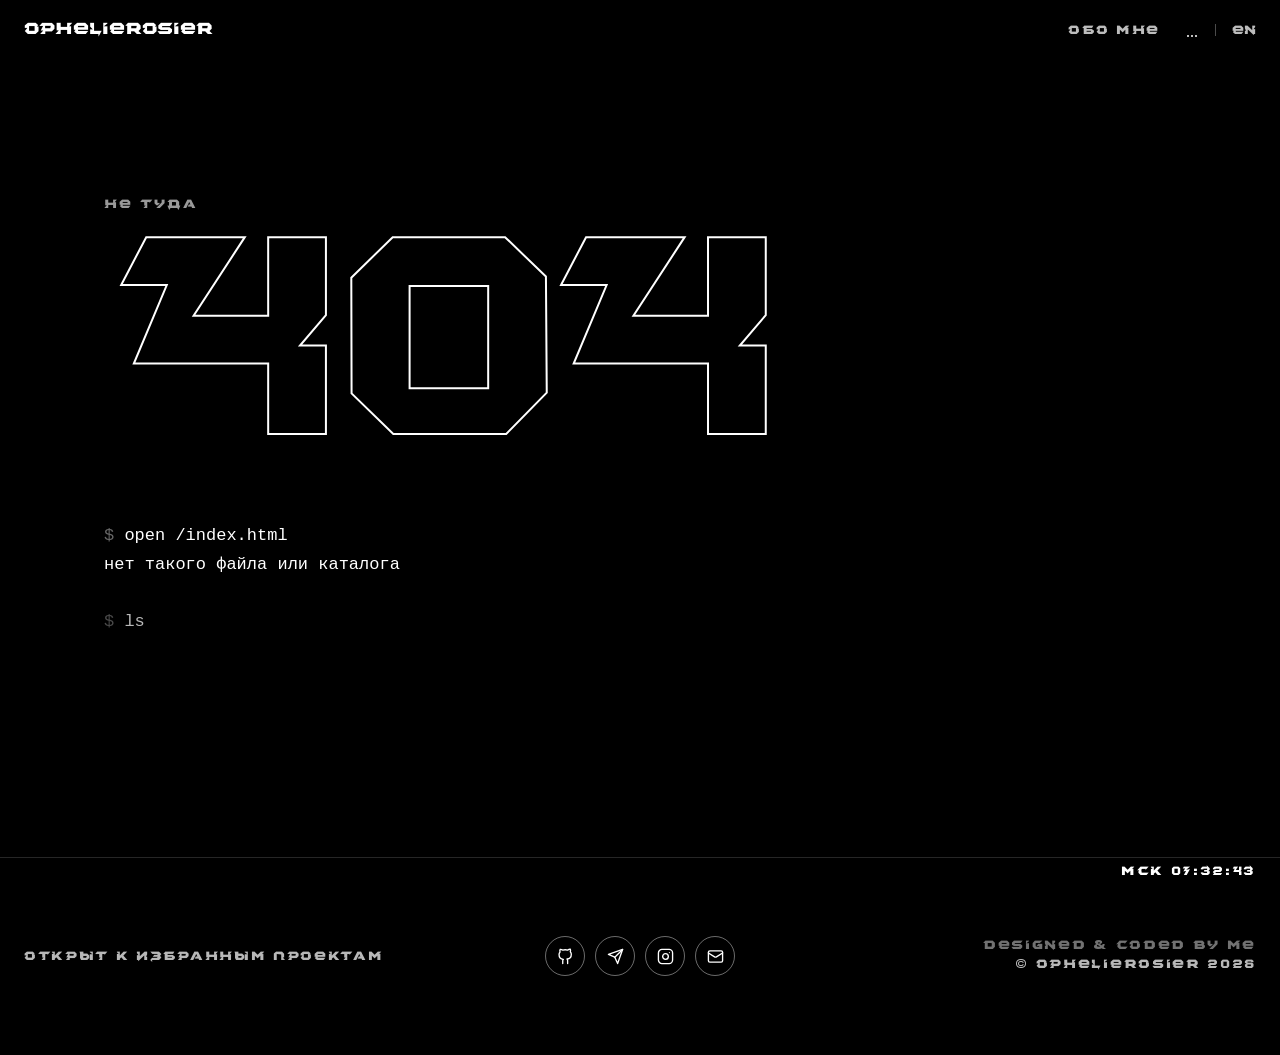
==== index.html @ a1e1508f "Publish ophelierosier static build" ====
<!doctype html>
<html lang="en">
  <head>
    <meta charset="utf-8" />
    <!-- viewport-fit=cover lets the page paint under the notch / dynamic island
         instead of being letterboxed by black bars; safe-area insets in the CSS
         keep the header and clock out of the hardware's way. -->
    <meta name="viewport" content="width=device-width, initial-scale=1, viewport-fit=cover" />
    <meta name="theme-color" content="#000" />
    <title>ophelierosier</title>
    <meta name="description" content="ophelierosier — TouchDesigner, Figma, After Effects and full-stack." />

    <!-- The ?v= is not decoration. A browser holds on to a favicon far longer
         and far more stubbornly than to anything else on the page, so replacing
         the file at the same address leaves the old icon sitting in the tab for
         hours. Changing the address is the only reliable way to say "this is a
         different icon"; bump the number whenever the artwork changes. -->
    <link rel="icon" href="/favicon.ico?v=2" sizes="any" />
    <link rel="icon" href="/icon-32.png?v=2" type="image/png" sizes="32x32" />
    <link rel="apple-touch-icon" href="/icon-180.png?v=2" />

    <!-- Link previews. Absolute URLs on purpose: Telegram and Slack resolve a
         relative og:image against the page, but X/Twitter does not, and the
         crawlers that get it wrong fail silently — the card just shows up bare.
         The domain is live, so there is no reason to leave that to chance. -->
    <meta property="og:type" content="website" />
    <meta property="og:site_name" content="ophelierosier" />
    <meta property="og:url" content="https://ophelierosier.press/" />
    <meta property="og:title" content="ophelierosier" />
    <meta property="og:description" content="TouchDesigner, Figma, After Effects and full-stack." />
    <meta property="og:image" content="https://ophelierosier.press/og.jpg" />
    <meta property="og:image:width" content="1200" />
    <meta property="og:image:height" content="630" />
    <meta name="twitter:card" content="summary_large_image" />
    <meta name="twitter:title" content="ophelierosier" />
    <meta name="twitter:description" content="TouchDesigner, Figma, After Effects and full-stack." />
    <meta name="twitter:image" content="https://ophelierosier.press/og.jpg" />
    <script type="module" crossorigin src="/assets/index-Cf3KPKAH.js"></script>
    <link rel="stylesheet" crossorigin href="/assets/index-Dc1XMVPD.css">
  </head>
  <body>
    <div id="root"></div>
  </body>
</html>
---- assets/index-Dc1XMVPD.css ----
@font-face{font-family:Zenter SP;src:local("Zenter SP Demo Black"),url(/fonts/ZenterSP-Black.woff) format("woff"),url(/fonts/ZenterSP-Black.otf) format("opentype");font-weight:100 900;font-style:normal;font-display:swap}@font-face{font-family:Monument Extended;src:local("PP Monument Extended Black"),local("Monument Extended"),url(/fonts/MonumentExtended-Regular.woff) format("woff"),url(/fonts/MonumentExtended-Regular.ttf) format("truetype");font-weight:100 900;font-style:normal;font-display:swap}:root{color-scheme:dark;--ink: #fff;--paper: #000;--dash: rgba(255, 255, 255, .42);--muted: rgba(255, 255, 255, .68);--ease: cubic-bezier(.16, 1, .3, 1);--gutter: 24px;--font-ui: system-ui, -apple-system, "Segoe UI", Roboto, Arial, sans-serif}body,.footer,.work-after{transition:background-color .45s var(--ease),color .45s var(--ease)}*{box-sizing:border-box}html{background:var(--paper);color:var(--ink);overflow-x:clip}body{margin:0;min-height:100vh;min-width:320px;font-family:Zenter SP,Monument Extended,Arial Black,Arial,sans-serif;background:var(--paper);color:var(--ink);letter-spacing:0;overflow-x:clip}a,button{color:inherit;font:inherit}a{text-decoration:none}button{border:0;background:transparent;cursor:pointer}.has-ink-cursor,.has-ink-cursor *{cursor:none!important}.has-ink-cursor input,.has-ink-cursor textarea{cursor:text!important}::selection{background:#1f4fff;color:#fff;text-shadow:none}.ink-cursor{position:fixed;top:0;right:0;bottom:0;left:0;z-index:9999;pointer-events:none;transform:translateZ(0);will-change:transform}.ink-cursor__trail{position:absolute;top:0;right:0;bottom:0;left:0;width:100%;height:100%}.ink-cursor-mark{position:fixed;top:0;right:0;bottom:0;left:0;z-index:10000;pointer-events:none}.ink-cursor__dot{position:absolute;top:0;left:0;opacity:0;will-change:transform;--s: 1}.ink-cursor__mark{display:block;font-family:ui-monospace,SF Mono,Menlo,monospace;font-size:19px;line-height:1;color:#fff;text-shadow:0 0 2px rgba(0,0,0,.9),0 1px 4px rgba(0,0,0,.55);transform:scale(var(--s));transition:transform .14s ease-out}.loader{position:fixed;top:0;right:0;bottom:0;left:0;z-index:100;display:grid;place-items:center;overflow:clip;background:var(--paper);color:var(--ink)}.loader.is-leaving{animation:loaderOut .5s var(--ease) forwards}.loader__lines{position:absolute;top:0;right:0;bottom:0;left:0;pointer-events:none}.loader__lines span{position:absolute;display:block;background:var(--ink);transform-origin:left;animation:loadLine .68s var(--ease) both}.loader__lines span:nth-child(1){left:8vw;right:8vw;top:18vh;height:2px}.loader__lines span:nth-child(2){left:14vw;right:20vw;bottom:18vh;height:2px;animation-delay:.09s}.loader__lines span:nth-child(3){left:18vw;top:11vh;width:2px;height:78vh;transform-origin:top;animation-name:loadLineY;animation-delay:.05s}.loader__lines span:nth-child(4){right:14vw;top:22vh;width:2px;height:58vh;transform-origin:top;animation-name:loadLineY;animation-delay:.14s}.loader__lines span:nth-child(5){left:8vw;right:8vw;top:50%;height:2px;animation-delay:.2s}.loader:before{content:"";position:absolute;top:12vh;right:10vw;bottom:12vh;left:10vw;border-top:2px dashed var(--dash);border-left:2px dashed var(--dash);transform-origin:left top;animation:frameDraw .62s var(--ease) both}.loader:after{content:"";position:absolute;left:0;bottom:0;width:100%;height:3px;background:var(--ink);transform-origin:left;animation:loadLine .82s var(--ease) both}.loader__nick{position:relative;z-index:1;padding:14px 20px 10px;background:var(--paper);font-size:clamp(32px,6vw,88px);font-weight:800;line-height:.82;letter-spacing:-.018em;white-space:nowrap;animation:nickIn .68s var(--ease) both}.loader__status{position:absolute;left:24px;right:24px;bottom:22px;z-index:1;display:flex;align-items:center;justify-content:space-between;gap:20px;font-size:12px;font-weight:800;letter-spacing:.16em;text-transform:uppercase}.loader__status:before{content:"";position:absolute;left:0;right:0;top:-12px;height:2px;background:var(--ink);transform-origin:left;animation:loadLine .82s var(--ease) both}.header,.page-header{position:fixed;inset:0 0 auto 0;z-index:80;display:flex;align-items:baseline;justify-content:space-between;padding:20px 24px;padding-top:calc(20px + env(safe-area-inset-top,0px));color:#fff;mix-blend-mode:difference}.header{pointer-events:none}.header a,.header button{pointer-events:auto}.logo{font-size:clamp(18px,2vw,24px);font-weight:800;line-height:1;letter-spacing:-.01em;white-space:nowrap}.nav,.page-nav{display:flex;align-items:center;gap:clamp(14px,2vw,24px);font-size:12px;font-weight:800;letter-spacing:.14em;text-transform:uppercase}.nav a,.page-nav a,.lang{opacity:.74;transition:none;transform:none}.lang span{transition:none;transform:none}.page-nav a[aria-current=page]{opacity:1}.nav a:hover,.page-nav a:hover,.lang:hover{opacity:1;transform:none}.lang{display:inline-flex;gap:8px;padding:0;position:relative}.lang:before{content:"";position:absolute;top:50%;left:0;right:0;height:44px;transform:translateY(-50%)}.lang span{opacity:.4}.lang span[data-active=true]{opacity:1}.page-nav__link{min-width:7.8em;text-align:center}.utils{display:inline-flex;align-items:center;gap:16px}.utils__sep{width:1px;height:12px;background:var(--dash);opacity:.7}.logo-btn{-moz-appearance:none;appearance:none;-webkit-appearance:none;padding:0;border:0;background:none;color:inherit;font:inherit;letter-spacing:inherit;text-transform:inherit;cursor:pointer}.sound{position:relative;display:inline-flex;align-items:center;gap:0}.sound__btn{display:inline-grid;place-items:center;padding:0 2px;opacity:.74;position:relative}.sound__btn:hover{opacity:1}.sound__btn:before{content:"";position:absolute;top:50%;left:50%;width:40px;height:44px;transform:translate(-50%,-50%)}.sound__bars{display:flex;align-items:flex-end;gap:2px;height:13px}.sound__bars i{width:2px;background:currentColor;height:calc(2px + (var(--peak) - 2px) * var(--gain, 0));transition:height .28s var(--ease)}.sound__bars i:nth-child(1){--peak: 7px}.sound__bars i:nth-child(2){--peak: 13px}.sound__bars i:nth-child(3){--peak: 9px}.sound__level{position:absolute;top:calc(100% + 9px);left:50%;margin-left:-7px;width:14px;height:52px;writing-mode:vertical-lr;direction:rtl;-webkit-appearance:slider-vertical;-moz-appearance:slider-vertical;appearance:slider-vertical;background:transparent;cursor:pointer;accent-color:var(--ink);color:var(--ink);height:0;opacity:0;pointer-events:none;transition:height .2s var(--ease),opacity .16s var(--ease)}.sound[data-open=true] .sound__level,.sound:focus-within .sound__level{height:52px;opacity:1;pointer-events:auto}.hero{position:relative;z-index:0;min-height:260vh}.sticky{position:sticky;top:0;height:100svh;overflow:clip;background:var(--paper)}.visual{position:absolute;left:0;top:0;z-index:5;width:100vw;height:100svh;overflow:hidden;background:var(--paper);will-change:clip-path;transition:opacity .5s var(--ease);backface-visibility:hidden;contain:layout paint;pointer-events:none}.visual video{position:absolute;top:0;right:0;bottom:0;left:0;width:100%;height:100%;object-fit:cover;display:block;background:var(--paper);transform:translateZ(0);will-change:transform}.overlay{position:absolute;top:0;right:0;bottom:0;left:0;display:flex;flex-direction:column;justify-content:flex-end;padding:24px;color:#fff;pointer-events:none;will-change:opacity,transform}.overlay__row{display:flex;justify-content:flex-end;align-items:flex-end;gap:24px;font-size:12px;font-weight:700;letter-spacing:.12em;text-transform:uppercase}.scroll-hint{animation:hintPulse 2.2s ease-in-out infinite}.global-clock{position:fixed;right:24px;bottom:calc(20px + env(safe-area-inset-bottom,0px));z-index:90;font-size:12px;font-weight:800;letter-spacing:.14em;text-transform:uppercase;color:#fff;mix-blend-mode:difference;pointer-events:none}.scroll-cue{position:absolute;left:50%;bottom:22px;transform:translate(-50%);display:flex;flex-direction:column;align-items:center;gap:6px;color:#fff;mix-blend-mode:difference;font-size:13px;font-weight:800;letter-spacing:.26em;text-transform:uppercase;white-space:nowrap}.scroll-arrow{display:inline-block;font-size:18px;animation:scrollBounce 1.4s ease-in-out infinite}@keyframes scrollBounce{0%,to{transform:translateY(0)}50%{transform:translateY(6px)}}.morph-filter{position:absolute;width:0;height:0}.hero-morph{position:absolute;top:0;right:0;bottom:0;left:0;z-index:6;pointer-events:none}.morph-dock{position:absolute;left:50%;top:50%;transform:translate(-50%,-50%);transform-origin:center center;pointer-events:auto;will-change:transform,opacity}.morph-btn{display:flex;flex-direction:column;align-items:center;gap:.55em;padding:0;border:0;background:none;color:var(--ink);cursor:pointer}.morph-btn .morph{cursor:pointer}.morph{position:relative;display:grid;place-items:center;filter:none;color:var(--ink);contain:layout paint;transition:opacity .3s var(--ease)}.morph__text{grid-area:1 / 1;text-align:center;font-weight:800;font-size:clamp(40px,6vw,96px);line-height:1;letter-spacing:-.04em;white-space:nowrap;-webkit-user-select:none;user-select:none}.morph-hint{font-size:12px;font-weight:800;letter-spacing:.26em;text-transform:uppercase;opacity:0;transition:opacity .3s var(--ease)}.morph-dock.is-active .morph-hint{opacity:.5}.morph-dock.is-active .morph-btn:hover .morph-hint{opacity:.95}.morph,.morph__text,.morph-hint{pointer-events:none}.stage{position:absolute;top:0;right:0;bottom:0;left:0;color:var(--ink);pointer-events:none;transition:transform .9s var(--ease),opacity .5s var(--ease)}.word-grid{position:absolute;top:0;right:0;bottom:0;left:0}.word-cell{position:absolute;display:flex;overflow:hidden;padding:.22em .05em .14em;pointer-events:auto}.word-cell--work{top:14vh;left:6vw;transform:rotate(-5deg);transform-origin:left center}.word-cell--about{top:58vh;right:10vw;justify-content:flex-end;text-align:right;transform:rotate(6deg);transform-origin:right center}.word{position:relative;display:inline-block;padding:0 .12em;font-size:clamp(30px,5.2vw,84px);font-weight:800;line-height:.86;letter-spacing:-.12em;transform:translateY(110%);will-change:transform,opacity;transition:color .3s var(--ease),transform .9s var(--ease),opacity .5s var(--ease),-webkit-text-stroke .3s var(--ease)}.word:hover{color:transparent;-webkit-text-stroke:2px var(--ink);transform:translateY(-6px)}.word:after{content:"";position:absolute;left:.12em;right:.12em;bottom:.04em;height:3px;background:var(--ink);transform:scaleX(0);transform-origin:left;transition:transform 1.2s var(--ease)}.word:hover:after{transform:scaleX(1)}.title{position:absolute;left:3vw;bottom:5vh;width:auto;max-width:88vw;display:flex;overflow:hidden;padding:.22em 0 .2em;pointer-events:auto;mix-blend-mode:difference;transform:rotate(-2deg);transform-origin:left bottom}.title a{display:inline-block;color:#fff;font-size:clamp(42px,8.4vw,156px);font-weight:800;line-height:.9;letter-spacing:-.018em;transform:translateY(115%);will-change:transform,opacity;transition:color .3s var(--ease),transform .9s var(--ease),opacity .5s var(--ease),-webkit-text-stroke .3s var(--ease)}.title a:hover{color:transparent;-webkit-text-stroke:2px var(--ink);transform:translateY(-6px)}.watch{position:absolute;top:0;right:0;bottom:0;left:0;display:flex;align-items:center;justify-content:center;color:#fff;pointer-events:none}.watch__label{font-size:32px;font-weight:800;letter-spacing:.18em;text-transform:uppercase;opacity:0;transform:translateY(10px);text-shadow:0 1px 24px rgba(0,0,0,.55);transition:opacity .5s var(--ease),transform .5s var(--ease),letter-spacing .7s var(--ease)}.sticky:hover .watch__label{opacity:1;transform:translateY(0);letter-spacing:.26em}.section{position:relative;z-index:2;padding:clamp(80px,12vw,150px) 24px;background:var(--paper);color:var(--ink)}.section.dark{background:var(--paper);color:var(--ink)}.ascii-lab{position:relative;z-index:2;padding:12vh var(--gutter) 10vh;background:var(--paper);color:var(--ink);border-top:2px dashed var(--dash)}.ascii-lab__head{display:flex;flex-direction:column;gap:10px;margin-bottom:24px}.ascii-lab__title{margin:0;font-size:clamp(34px,6vw,88px);font-weight:800;letter-spacing:-.03em;text-transform:uppercase;line-height:.9}.ascii-lab__hint{margin:0;font-family:var(--font-ui);font-size:12px;font-weight:600;letter-spacing:.12em;text-transform:uppercase;opacity:.55;max-width:60ch}.ascii-lab__canvas{display:block;width:100%;height:min(72vh,640px);border:2px dashed var(--dash);color:var(--ink);font-family:ui-monospace,SF Mono,Menlo,monospace;cursor:crosshair;touch-action:pan-y}.ascii-lab__panel{display:flex;flex-wrap:wrap;gap:12px 36px;margin-top:16px}.ascii-lab__group{display:flex;align-items:baseline;gap:14px}.ascii-lab__key{font-family:var(--font-ui);font-size:11px;font-weight:700;letter-spacing:.14em;text-transform:uppercase;opacity:.5}.ascii-lab__btn{font-size:12px;font-weight:800;letter-spacing:.12em;text-transform:uppercase;opacity:.5;border-bottom:2px solid transparent;-webkit-tap-highlight-color:transparent;transition:opacity .25s var(--ease),border-color .25s var(--ease)}.ascii-lab__btn:hover:not(:disabled){opacity:.85}.ascii-lab__btn[aria-pressed=true]{opacity:1;border-bottom-color:currentColor}.ascii-lab__btn:disabled{opacity:.3;cursor:default}.sign-wall{position:relative;z-index:2;padding:12vh var(--gutter) 8vh;background:var(--paper);color:var(--ink);border-top:2px dashed var(--dash)}.sign-wall__head{display:flex;flex-direction:column;gap:10px;margin-bottom:26px}.sign-wall__title{margin:0;font-size:clamp(34px,6vw,88px);font-weight:800;letter-spacing:-.03em;text-transform:uppercase;line-height:.9}.sign-wall__meta{margin:0;font-family:var(--font-ui);font-size:12px;font-weight:600;letter-spacing:.14em;text-transform:uppercase;opacity:.6}.sign-wall__cta{align-self:flex-start;font-size:13px;font-weight:800;letter-spacing:.14em;text-transform:uppercase;padding:8px 0;border-bottom:2px solid currentColor;transition:opacity .3s var(--ease)}.sign-wall__cta:hover:not(:disabled){opacity:.55}.sign-wall__cta:disabled{opacity:.4;border-bottom-color:transparent;cursor:default}.sign-wall__own{display:flex;align-items:baseline;gap:22px;flex-wrap:wrap}.sign-wall__done{font-size:13px;font-weight:800;letter-spacing:.14em;text-transform:uppercase;opacity:.45}.sign-wall__canvas{display:block;width:100%;margin-top:30px;color:var(--ink)}.sign-pad{max-width:560px}.sign-pad__canvas{display:block;width:100%;aspect-ratio:8 / 5;border:2px dashed var(--dash);color:var(--ink);touch-action:none;cursor:crosshair}.sign-pad__bar{display:flex;gap:20px;margin-top:12px}.sign-pad__btn{font-size:12px;font-weight:800;letter-spacing:.14em;text-transform:uppercase;opacity:.72;transition:opacity .25s var(--ease)}.sign-pad__btn:hover:not(:disabled){opacity:1}.sign-pad__btn:disabled{opacity:.3;cursor:default}.sign-pad__btn--send{border-bottom:2px solid currentColor}.sign-pad__error{margin:10px 0 0;font-family:var(--font-ui);font-size:12px;font-weight:600;letter-spacing:.1em;text-transform:uppercase;opacity:.7}.footer{position:relative;z-index:2;display:grid;grid-template-columns:1fr auto 1fr;gap:24px;align-items:center;min-height:22vh;padding:clamp(36px,5vh,64px) var(--gutter);background:var(--paper);color:var(--ink);border-top:1px solid color-mix(in srgb,var(--ink) 15%,transparent)}.socials{display:flex;gap:10px;justify-content:center}.socials .soc{display:block;width:40px;height:40px;border:1.5px solid color-mix(in srgb,var(--ink) 42%,transparent);border-radius:50%;overflow:clip;transition:background .35s var(--ease),color .35s var(--ease),border-color .35s var(--ease)}.socials .soc__drum{display:grid;width:100%;height:100%;transition:transform .4s var(--ease)}.socials .soc__face{grid-area:1 / 1;display:grid;place-items:center;width:100%;height:100%}.socials .soc__face--mark{transform:translateY(100%);font-size:13px;font-weight:800;letter-spacing:.04em}.socials svg{width:17px;height:17px;stroke-width:1.9}.socials .soc:hover,.socials .soc:focus-visible{background:var(--ink);color:var(--paper);border-color:var(--ink)}.socials .soc:hover .soc__drum,.socials .soc:focus-visible .soc__drum{transform:translateY(-100%)}.socials .soc__face{transition:transform 0s}@media (prefers-reduced-motion: reduce){.socials .soc__drum{transition:none}}.footer small{font-size:12px;font-weight:700;letter-spacing:.14em;text-transform:uppercase;opacity:.72}.footer small:last-child{text-align:right}.footer__right{display:flex;flex-direction:column;gap:4px;align-items:flex-end}.footer__credit{opacity:.62}.page-main{min-height:100svh;padding:100px 24px 24px}.page-label{margin:0 0 24px;font-size:12px;font-weight:800;letter-spacing:.14em;text-transform:uppercase}.page-title{margin:0;font-size:clamp(52px,10vw,170px);font-weight:800;line-height:.73;letter-spacing:-.075em}.about-layout{display:grid;grid-template-columns:1fr 1fr;margin-top:clamp(64px,11vh,140px);border-top:2px dashed var(--dash)}.about-copy{min-height:58vh;padding:28px 12% 28px 0;border-right:2px dashed var(--dash)}.about-copy p{margin:0;font-size:clamp(22px,3vw,46px);line-height:.9;font-weight:800;letter-spacing:-.055em}.about-video{min-height:58vh;overflow:hidden}.about-video video{width:100%;height:100%;object-fit:cover;display:block;filter:grayscale(1)}.skills{grid-column:1 / -1;display:grid;grid-template-columns:repeat(3,1fr);border-top:2px dashed var(--dash)}.skill{min-height:180px;padding:24px;border-right:2px dashed var(--dash)}.skill:last-child{border-right:0}.skill b{display:block;margin-bottom:36px;font-size:12px;letter-spacing:.14em;text-transform:uppercase}.skill p{margin:0;font-size:clamp(18px,2vw,32px);font-weight:800;line-height:.92;letter-spacing:-.045em}.work-page{background:var(--paper)}.works-scroll{height:300svh}.works-sticky{position:sticky;top:0;height:100svh;overflow:hidden;background:var(--paper)}.works-intro{position:absolute;top:0;right:0;bottom:0;left:0;padding:50vh var(--gutter) 28px;color:var(--ink);will-change:transform,opacity}.works-file,.works-scroll-label,.works-video-meta,.work-after__kicker,.work-after__grid div,.work-back{margin:0;font-size:12px;font-weight:800;letter-spacing:.14em;text-transform:uppercase}.works-file{margin-bottom:18px;opacity:.42}.works-intro h1{margin:0;font-size:clamp(64px,10vw,180px);font-weight:800;line-height:.68;letter-spacing:-.085em}.works-number{margin-top:6vh;font-size:clamp(70px,9.5vw,170px);font-weight:800;line-height:.65;letter-spacing:.015em;color:transparent;-webkit-text-stroke:2px var(--ink)}.spike-host{position:absolute;right:17%;bottom:34%;width:clamp(140px,15vw,260px);aspect-ratio:1;display:grid;place-items:center;perspective:600px;pointer-events:none;opacity:1}.spike-scene,.spike-scene *,.spike-scene *:before,.spike-scene *:after{box-sizing:border-box;transform-style:preserve-3d}.spike-scene{position:relative;width:0;height:0;font-size:16px;animation:spike-scene-turn 24s infinite linear}.spike-scene .spike{position:absolute;top:-3em;right:-3em;bottom:-3em;left:-3em;--color1: #000;--color2: #000;--border: #fff;transform:var(--transform, );animation:spike-breathe calc((sin(var(--s) * 137.5deg)/2 + 2)*1s) calc((sin(var(--s) * 222.5deg)*6 - 6)*1s) infinite ease-in-out alternate}.spike-scene .spike:has(i:nth-child(6)){--side-angle-z: 60deg;--side-angle-x: -49deg;--bottom-size: 2.6em}.spike-scene .spike i{position:absolute;left:50%;bottom:50%;width:3em;height:4em;transform-origin:bottom;transform:translate(-50%) rotate(calc(var(--i) * var(--side-angle-z, 72deg))) translateY(var(--bottom-size, 2.1em)) rotateX(var(--side-angle-x, -58deg));opacity:.9;background-image:linear-gradient(0deg,var(--border) 1px,transparent 0),conic-gradient(from 159deg at 50% 3px,var(--color1),var(--color2) 42deg,transparent 0),conic-gradient(from 159deg at top,var(--border) 42deg,transparent 0)}.spike-scene .spike.a{--transform: translateZ(7.5em) rotateZ(37.5deg)}.spike-scene .spike.b{--transform: rotate(calc(var(--s) * 72deg)) rotateX(37.5deg) translateZ(7.3em)}.spike-scene .spike.c{--transform: rotate(calc(var(--s) * 72deg + 36deg)) rotateX(64deg) translateZ(7.5em) rotateZ(180deg)}.spike-scene .spike.d{--transform: rotate(calc(var(--s) * 72deg)) rotateX(79deg) translateZ(7.3em)}.spike-scene .spike.e{--transform: rotate(calc(var(--s) * 72deg + 36deg)) rotateX(101deg) translateZ(7.3em)}.spike-scene .spike.f{--transform: rotate(calc(var(--s) * 72deg)) rotateX(116deg) translateZ(7.5em)}.spike-scene .spike.g{--transform: rotate(calc(var(--s) * 72deg + 36deg)) rotateX(142.5deg) translateZ(7.3em)}.spike-scene .spike.h{--transform: rotateX(180deg) translateZ(7.5em) rotateZ(37.5deg)}@keyframes spike-scene-turn{0%{transform:rotateX(0) rotate(0)}to{transform:rotateX(360deg) rotate(360deg)}}@keyframes spike-breathe{0%{transform:var(--transform) scaleZ(.25)}to{transform:var(--transform) scaleZ(2.5)}}.works-scroll-label{position:absolute;right:28px;bottom:8%}.works-video-stage{position:absolute;top:0;right:0;bottom:0;left:0;z-index:2;overflow:hidden;transform:translate3d(0,100%,0);will-change:transform;background:var(--paper)}.works-video-stage:after{content:"";position:absolute;top:0;right:0;bottom:0;left:0;background:#07090b2e;pointer-events:none}.works-video-stage video{width:100%;height:100%;display:block;object-fit:cover;transform:translateZ(0)}.works-video-copy{position:absolute;z-index:2;top:0;right:0;bottom:0;left:0;display:flex;flex-direction:column;align-items:center;justify-content:center;gap:14px;color:#e3c9aa;text-align:center;opacity:0;transform:translateY(20px);will-change:opacity,transform}.works-video-copy span{font-size:clamp(24px,3.4vw,60px);font-weight:800;line-height:.85;letter-spacing:-.06em}.works-video-copy strong{font-size:clamp(32px,4.6vw,82px);font-weight:800;line-height:.8;letter-spacing:-.075em}.works-video-copy button{margin-top:28px;color:inherit;font-size:12px;font-weight:800;letter-spacing:.18em;text-transform:uppercase}.works-video-meta{position:absolute;z-index:2;display:flex;justify-content:space-between;left:28px;right:28px;bottom:26px;color:#e3c9aa}.work-after{position:relative;height:100svh;padding:clamp(80px,11vh,160px) var(--gutter) 28px;background:var(--paper);color:var(--ink)}.work-after__kicker{margin-bottom:6vh;opacity:.6}.works-board{position:relative;padding:clamp(80px,12vh,170px) var(--gutter) clamp(80px,12vh,160px);background:var(--paper);color:var(--ink)}.works-board__head{margin:0 0 clamp(36px,5vh,64px);border-bottom:2px dashed rgba(255,255,255,.18);padding-bottom:24px}.works-board__title{margin:0;font-size:clamp(38px,6vw,104px);font-weight:800;line-height:.84;letter-spacing:-.06em;text-transform:lowercase;text-wrap:balance}.works-board__meta{margin:16px 0 0;font-size:12px;font-weight:800;letter-spacing:.14em;text-transform:uppercase;opacity:.55}.works-board__hint{margin:10px 0 0;font-family:var(--font-ui);font-size:11px;font-weight:700;letter-spacing:.12em;text-transform:uppercase;opacity:.4}.works-board__grid{column-count:4;column-gap:clamp(10px,1vw,14px);margin:0;padding:0;list-style:none}.works-board__cell{position:relative;break-inside:avoid;margin:0 0 clamp(10px,1vw,14px);opacity:0;transform:translate3d(0,22px,0);transition:opacity .6s var(--ease),transform .6s var(--ease)}.works-board__cell.is-in{opacity:1;transform:none}.works-board__open{display:block;width:100%;padding:0;border:0;background:none;color:inherit;font:inherit;cursor:pointer;-webkit-tap-highlight-color:transparent}.works-board__open:focus-visible{outline:2px solid var(--paper);outline-offset:3px}.works-board__media{position:relative;display:block;overflow:hidden;background:#ffffff0f;filter:grayscale(1) brightness(.72) contrast(1.04);transition:filter .45s var(--ease),transform .5s var(--ease)}.works-board__cell:hover .works-board__media,.works-board__open:focus-visible .works-board__media,.works-board__cell.is-live .works-board__media{filter:none;transform:scale(1.025)}.works-board__cell.is-tall .works-board__media{aspect-ratio:9 / 16}.works-board__cell.is-square .works-board__media{aspect-ratio:1}.works-board__cell.is-wide .works-board__media{aspect-ratio:16 / 9}.works-board__cell .works-board__media video,.works-board__cell .works-board__media img{width:100%;height:100%;display:block;object-fit:cover;transition:transform .7s var(--ease)}.works-board__clip{position:absolute;top:0;right:0;bottom:0;left:0;z-index:1;opacity:0;transition:opacity .28s var(--ease)}.works-board__clip.is-live{opacity:1}.works-board__warm{position:absolute;width:1px;height:1px;overflow:hidden;opacity:0;pointer-events:none}.works-board__cue{position:absolute;bottom:8px;left:10px;z-index:2;font-family:var(--font-ui);font-size:10px;font-weight:700;letter-spacing:.16em;text-transform:uppercase;color:#fff;text-shadow:0 1px 6px rgba(0,0,0,.9);opacity:0;transform:translate3d(0,4px,0);transition:opacity .3s var(--ease),transform .3s var(--ease);pointer-events:none}.works-board__cell:hover .works-board__cue,.works-board__open:focus-visible .works-board__cue,.works-board__cell.is-live .works-board__cue{opacity:.85;transform:none}@media (max-width: 900px){.works-board__grid{column-count:2}}@media (max-width: 520px){.works-board__grid{column-count:1}.works-board__cell.is-tall .works-board__media{aspect-ratio:4 / 5}.works-board__cell.is-wide .works-board__media{aspect-ratio:3 / 2}}@media (prefers-reduced-motion: reduce){.works-board__cell{opacity:1;transform:none;transition:none}}.works-viewer{position:fixed;top:0;right:0;bottom:0;left:0;z-index:90;display:flex;align-items:center;justify-content:center;padding:clamp(16px,4vw,56px);background:#000000e6;animation:viewer-in .25s var(--ease) both}.works-viewer__frame{position:relative;width:min(1100px,100%);aspect-ratio:var(--viewer-ar, 16 / 9);max-height:calc(100svh - clamp(32px,8vw,112px));background:var(--paper);box-shadow:0 30px 90px #0000008c}.works-viewer__media{position:absolute;top:0;right:0;bottom:0;left:0}.works-viewer__media video,.works-viewer__media img{display:block;width:100%;height:100%;object-fit:contain}.works-viewer__media .works-board__clip{position:absolute;top:0;right:0;bottom:0;left:0;width:100%;height:100%;object-fit:contain;opacity:1;transform:none}.works-viewer__year{position:absolute;z-index:3;bottom:12px;left:14px;font-family:var(--font-ui);font-size:clamp(11px,1.1vw,14px);font-weight:700;letter-spacing:.18em;color:#fff;text-shadow:0 1px 8px rgba(0,0,0,.95);pointer-events:none}.works-viewer{cursor:pointer}.works-viewer:focus-visible{outline:none}@keyframes viewer-in{0%{opacity:0}to{opacity:1}}@media (prefers-reduced-motion: reduce){.works-viewer{animation:none}}.works-slides{position:relative;height:400svh;background:var(--paper)}.works-slides__sticky{position:sticky;top:0;height:100svh;overflow:hidden;background:var(--paper);color:var(--ink)}.works-slides__label{position:absolute;z-index:20;top:clamp(80px,11vh,130px);left:28px;margin:0;font-size:12px;font-weight:800;letter-spacing:.14em;text-transform:uppercase;opacity:.85;text-shadow:0 1px 12px rgba(7,9,11,.75)}.works-slides__deck{position:absolute;top:0;right:0;bottom:0;left:0}.works-slide{position:absolute;top:0;right:0;bottom:0;left:0;display:flex;align-items:flex-end;background:none;contain:paint}.works-slide__media{position:absolute;top:0;right:0;bottom:0;left:0;clip-path:inset(50%)}.works-slide__media video,.works-slide__media img{width:100%;height:100%;display:block;object-fit:cover}.works-slide__media:after{content:"";position:absolute;top:0;right:0;bottom:0;left:0;background:linear-gradient(to top,#07090bcc,#07090b1a 45%)}.works-slide__meta{position:relative;display:flex;flex-direction:column;gap:10px;opacity:var(--label, 0);transition:opacity .18s linear;padding:28px var(--gutter) clamp(76px,10vh,104px);color:var(--ink)}.works-slide__index,.works-slide__role,.works-slide__year{font-size:12px;font-weight:800;letter-spacing:.14em;text-transform:uppercase}.works-slide__index{opacity:.6}.works-slide__title{margin:0;font-size:clamp(32px,4.6vw,76px);font-weight:800;line-height:.82;letter-spacing:-.06em;text-transform:lowercase}.works-slide__role,.works-slide__year{margin:0;opacity:.62}.works-gallery-section{position:relative;height:100svh;display:flex;flex-direction:column;justify-content:center;gap:clamp(24px,4vh,48px);padding:clamp(56px,9vh,120px) var(--gutter) clamp(48px,7vh,90px);background:var(--paper);color:var(--ink)}.works-gallery-bg{position:absolute;top:0;right:0;bottom:0;left:0;z-index:0;overflow:hidden;background:var(--paper)}.works-gallery-bg__layer{position:absolute;top:0;left:0;width:25%;height:25%;display:block;object-fit:cover;opacity:0;transition:opacity .6s ease;transform:translate(-24%,-24%) scale(4.48);transform-origin:top left;filter:blur(7.6px) saturate(1.2) brightness(.8)}.works-gallery-bg__layer.is-active{opacity:1}.works-gallery-bg:after{content:"";position:absolute;top:0;right:0;bottom:0;left:0;background:#07090b57}.works-gallery-section>.work-after__kicker,.works-gallery-section>.coverflow{position:relative;z-index:1}.work-gallery{position:relative;width:100%;flex:1 1 auto;min-height:0;touch-action:pan-y}.blend-rule{position:absolute;inset:0 0 auto 0;height:2px;background:transparent;backdrop-filter:invert(1) grayscale(1);-webkit-backdrop-filter:invert(1) grayscale(1);pointer-events:none;z-index:5}.work-gallery__nav{display:flex;align-items:center;justify-content:center;gap:clamp(18px,3vw,40px)}.work-gallery__hint{display:flex;align-items:baseline;gap:8px;margin:0;font-size:12px;font-weight:800;letter-spacing:.14em;text-transform:uppercase;opacity:.55}.work-gallery__progress{font-variant-numeric:tabular-nums;opacity:1}.work-gallery__arrow{display:grid;place-items:center;width:52px;height:52px;border:2px solid rgba(255,255,255,.35);border-radius:50%;background:transparent;color:inherit;cursor:pointer;transition:border-color .3s var(--ease),transform .3s var(--ease),opacity .3s var(--ease);opacity:.75}.work-gallery__arrow:hover{border-color:var(--ink);opacity:1;transform:translateY(-2px)}.work-gallery__arrow:active{transform:translateY(0)}.work-gallery__arrow:focus-visible{outline:2px solid var(--paper);outline-offset:3px}.coverflow{display:flex;flex:1 1 auto;min-height:0;flex-direction:column;align-items:center;justify-content:center;gap:clamp(20px,4vh,48px)}.coverflow__viewport{width:9.5rem}.coverflow__track{display:flex;width:fit-content}.coverflow__persp{perspective:800px}.coverflow__card{display:flex;width:9.5rem;aspect-ratio:3 / 4;flex-direction:column;align-items:center;gap:.5rem;will-change:transform,scale}.coverflow__media{width:100%;height:100%;border-radius:0;object-fit:cover;cursor:pointer;will-change:filter}.coverflow__title{font-size:.75rem;white-space:nowrap;will-change:opacity,filter}.coverflow__controls{display:flex;width:fit-content;align-items:center;justify-content:center;gap:1rem;padding-inline:.5rem;border:1px solid rgba(255,255,255,.28);border-radius:9999px;background:#ffffff1f;-webkit-backdrop-filter:blur(2px);backdrop-filter:blur(2px);box-shadow:0 1px 2px #0000004d}.coverflow__arrow{display:grid;place-items:center;padding:.5rem;color:inherit}.coverflow__arrow:focus-visible{outline:2px solid var(--paper);outline-offset:2px}.coverflow__dots{display:flex;width:180px;align-items:center;justify-content:center;gap:.5rem}.coverflow__dot{width:.5rem;height:.5rem;padding:0;border-radius:9999px;background:#ffffff4d;transition:width .3s,background-color .3s}.coverflow__dot.is-active{width:1.75rem;background:var(--paper)}.coverflow__dot:focus-visible{outline:2px solid var(--paper);outline-offset:2px}@media (min-width: 768px){.coverflow__viewport,.coverflow__card{width:16rem}.coverflow__title{font-size:.875rem}}.works-gallery-section .work-after__kicker{margin-bottom:0;opacity:.6}.work-after h2{max-width:12ch;margin:0;font-size:clamp(38px,6.5vw,112px);font-weight:800;line-height:.78;letter-spacing:-.08em}.work-after__grid{display:grid;grid-template-columns:1fr 1fr;gap:12%;margin:14vh 0 22vh;border-top:2px solid color-mix(in srgb,var(--ink) 40%,transparent);padding-top:22px}.work-after__grid p{max-width:20ch;margin:0;font-size:clamp(20px,2.4vw,40px);font-weight:800;line-height:.9;letter-spacing:-.04em}.work-after__grid div{display:flex;flex-direction:column;justify-content:space-between;gap:18px;opacity:.72}.work-back{display:inline-block;border-bottom:2px solid currentColor;padding-bottom:6px}.cta-marquee{position:absolute;left:0;right:0;bottom:4vh;display:block;overflow:hidden;white-space:nowrap}.cta-marquee__track{display:inline-flex;animation:cta-crawl 30s linear infinite;will-change:transform}.cta-marquee__copy{display:inline-block;font-size:clamp(56px,9vw,150px);font-weight:800;line-height:1;letter-spacing:-.02em;text-transform:uppercase;white-space:nowrap;color:transparent;-webkit-text-stroke:2px var(--ink);transition:color .3s var(--ease)}.cta-marquee:hover .cta-marquee__track{animation-play-state:paused}.cta-marquee:hover .cta-marquee__copy{color:var(--ink)}@keyframes cta-crawl{0%{transform:translate(0)}to{transform:translate(-50%)}}@media (prefers-reduced-motion: reduce){.cta-marquee__track{animation:none}}.about-intro{position:relative;min-height:100svh;padding:50vh var(--gutter) 28px}.about-intro .works-file{margin-bottom:18px;opacity:.42}.about-title{margin:0;font-size:clamp(64px,10vw,180px);font-weight:800;line-height:.68;letter-spacing:-.085em}.about-number{margin-top:6vh;font-size:clamp(70px,9.5vw,170px);font-weight:800;line-height:.65;letter-spacing:.015em;color:transparent;-webkit-text-stroke:2px var(--ink)}.about-intro .works-scroll-label{position:absolute;right:28px;bottom:8%}.about-meta{position:absolute;left:28px;top:14vh;font-size:12px;font-weight:800;letter-spacing:.14em;text-transform:uppercase;line-height:1.9;opacity:.55}.about-meta p{margin:0}.about-clock{opacity:.85}.about-body{max-width:1120px;margin:0 auto;padding:0 var(--gutter) 60vh}.about-body--flush{padding-bottom:8vh}.spec-list{list-style:none;margin:0;padding:0;border-top:2px dashed var(--dash)}.spec-row{display:grid;grid-template-columns:64px 1fr 1fr;gap:24px;align-items:center;padding:22px 12px;border-bottom:2px dashed var(--dash);transition:background .4s var(--ease),color .4s var(--ease),padding .4s var(--ease)}.spec-num{font-size:12px;font-weight:800;letter-spacing:.1em;opacity:.5}.spec-name{font-size:clamp(24px,3.4vw,48px);font-weight:800;line-height:.95;letter-spacing:-.03em}.spec-desc{font-size:clamp(14px,1.3vw,18px);font-weight:500;line-height:1.45;opacity:.78}.spec-row:hover{background:var(--ink);color:var(--paper);padding-left:26px;padding-right:26px}.spec-row:hover .spec-num,.spec-row:hover .spec-desc{opacity:.85}.sec-label{margin:0 0 20px;font-size:12px;font-weight:800;letter-spacing:.16em;text-transform:uppercase;opacity:.6}.about-block{padding:9vh 0}.rift{overflow:clip}.rift__pin{position:sticky;top:var(--rift-top, 12vh);isolation:isolate;background:var(--paper)}.rift__photo{position:absolute;top:var(--plate-top, 0px);bottom:0;right:0;width:min(100%,520px);z-index:0;clip-path:inset(50% 0 50% 0);will-change:clip-path}.rift .sec-label{position:relative;z-index:2;margin-bottom:52px}.rift .about-bio,.rift .about-sub{position:relative;z-index:1;color:#fff;mix-blend-mode:difference}.rift-word{display:inline-block}.about-sub{max-width:820px;margin:28px 0 0;font-size:clamp(16px,1.8vw,24px);font-weight:500;line-height:1.4;opacity:.78}.about-list{border-top:2px dashed var(--dash)}.about-row{display:grid;grid-template-columns:.55fr 1fr;gap:24px;align-items:center;padding:24px 0;border-bottom:2px dashed var(--dash)}.about-row b{font-size:clamp(20px,2.4vw,34px);font-weight:800;letter-spacing:-.03em;line-height:.95}.about-row span{font-size:clamp(15px,1.4vw,20px);font-weight:500;line-height:1.45;opacity:.78}.work-contact{margin-top:10vh}.work-contact__avail{margin:0 0 20px;font-size:clamp(28px,5vw,64px);font-weight:800;line-height:.95;letter-spacing:-.04em}.about-bio{max-width:940px;margin:0;font-size:clamp(24px,3.6vw,54px);font-weight:800;line-height:1.08;letter-spacing:-.01em}.stack-wrap{position:relative}.stack{list-style:none;margin:0;padding:0;border-top:1px solid var(--dash)}.stack__row{position:relative;display:flex;align-items:center;justify-content:space-between;gap:24px;min-height:clamp(140px,18vh,200px);padding:22px 0;border-bottom:1px solid var(--dash)}.stack__info{min-width:0}.term{font-family:ui-monospace,SFMono-Regular,SF Mono,Menlo,Consolas,monospace;font-size:var(--term-size, clamp(13px, 3.1vw, 17px));font-weight:500;line-height:1.7;letter-spacing:0;text-transform:none;--shown: var(--len)}.term__line{margin:0;white-space:pre}.term__prompt{opacity:.4}.term__prompt:after{content:" "}.term__cmd{display:flex}.term__field{position:relative}.term__typed{display:inline-block;clip-path:inset(0 calc((var(--len) - var(--shown, 0)) * 1ch) 0 0)}.term__caret,.term__block{display:inline-block;width:1ch;height:1.05em;background:currentColor;vertical-align:-.16em}.term__caret{position:absolute;left:0;top:.28em;opacity:0;transform:translate(calc(var(--shown, 0) * 1ch))}.term.is-typing .term__caret{opacity:1}.term__out{opacity:.72}.term__tally{margin-top:.5em;opacity:.4}.term__ret{opacity:1}.term.is-armed .term__out{opacity:0}.term.is-armed .term__out.is-on{opacity:.72;transition:opacity .16s linear}.term.is-armed .term__tally.is-on{opacity:.4}.term.is-armed:not(.is-done) .term__ret{opacity:0}.term.is-done .term__ret{opacity:1}.term.is-done .term__block{animation:term-blink 1.06s steps(1) infinite}@keyframes term-blink{0%,50%{opacity:1}50.01%,to{opacity:0}}@media (prefers-reduced-motion: reduce){.term.is-done .term__block{animation:none}}.nf{max-width:1120px;margin:0 auto;padding:22vh 24px 18vh}.nf__number{margin:10px 0 8vh;font-size:clamp(96px,22vw,300px);font-weight:800;line-height:.78;letter-spacing:-.05em;color:transparent;-webkit-text-stroke:2px var(--ink)}.nf__term{max-width:40ch}.term .term__out.nf__err.is-on{opacity:1}.nf__spacer{white-space:pre}.nf__ls{display:flex;gap:2ch}.nf__ls a{text-decoration:underline;text-underline-offset:.22em}.nf__ls a:hover{opacity:.55}.about-contact{padding:12vh 0 6vh}.about-cta{margin:0 0 28px;font-size:clamp(40px,7vw,116px);font-weight:800;line-height:.9;letter-spacing:-.05em}.about-email{display:inline-block;font-size:clamp(20px,2.6vw,40px);font-weight:800;letter-spacing:-.02em;border-bottom:3px solid currentColor;padding-bottom:4px;transition:opacity .3s var(--ease)}.about-email:hover{opacity:.6}.steps{max-width:1120px;margin:0 auto;padding:8vh 0 14vh}.steps__list{list-style:none;margin:0;padding:0}.steps__item{position:relative}.steps__item+.steps__item{margin-top:clamp(8px,1.4vh,16px)}.steps__pin{position:sticky;top:var(--pin-top, 96px);display:grid;grid-template-columns:62px 1fr;grid-template-rows:auto auto;column-gap:0;align-content:start;padding:0 24px}.steps__num{grid-column:1;grid-row:1;padding-bottom:5px;min-width:30px;border-bottom:1px solid var(--ink);justify-self:start;font-family:var(--font-ui);font-size:12px;line-height:1}.steps__rule{grid-column:1;grid-row:2;width:15px;align-self:stretch}.steps__rule i{display:block;height:calc(100% - 22px);background:var(--ink);transform:scaleY(0);transform-origin:top center;will-change:transform}.steps__kind{grid-column:2;grid-row:1;margin:0 0 18px;font-family:var(--font-ui);font-size:12px;line-height:1;color:var(--muted)}.steps__content{grid-column:2;grid-row:2;align-self:start;position:relative;border-top:1px solid var(--dash);padding:14px 0 14px 14px}.steps__content:before{content:"";position:absolute;left:0;top:0;bottom:0;width:1px;background:var(--dash);transform:scaleY(var(--frame, 1));transform-origin:top}.steps__win{overflow:hidden;height:calc(var(--step-lines, 3) * 1.3em);font-size:clamp(28px,4.2vw,56px)}.steps__text{margin:0;font-size:inherit;font-weight:400;line-height:1.3;letter-spacing:-.02em;text-wrap:pretty;will-change:transform}@media (min-width: 900px){.steps{max-width:1440px}.steps__pin{grid-template-columns:1fr auto minmax(0,66%);padding-inline:clamp(24px,3vw,40px)}.steps__kind{grid-column:2;margin:0 clamp(20px,2.4vw,34px) 0 0}.steps__content{grid-column:3;grid-row:1 / span 2}}.steps__num{grid-area:auto;position:absolute;left:calc(50% - 50vw + 18px);top:0}.steps__rule{grid-area:auto;position:absolute;left:calc(50% - 50vw);top:18px;width:20px}.about-photo{position:absolute;right:8vw;top:20%;width:clamp(240px,30vw,440px);aspect-ratio:690 / 729;z-index:3}.tilted-card-figure{position:relative;width:100%;height:100%;perspective:800px;display:flex;flex-direction:column;align-items:center;justify-content:center;margin:0}.tilted-card-mobile-alert{position:absolute;top:1rem;text-align:center;font-size:.875rem;display:none}@media (max-width: 640px){.tilted-card-mobile-alert{display:block}.tilted-card-caption{display:none}}.tilted-card-inner{position:relative;transform-style:preserve-3d}.tilted-card-img{position:absolute;top:0;left:0;object-fit:cover;border-radius:0;will-change:transform;transform:translateZ(0)}.tilted-card-overlay{position:absolute;top:0;left:0;width:100%;height:100%;pointer-events:none;z-index:2;will-change:transform;transform:translateZ(30px)}.tilted-card-caption{pointer-events:none;position:absolute;left:0;top:0;background:var(--paper);color:var(--ink);padding:4px 10px;font-size:10px;letter-spacing:.08em;text-transform:uppercase;white-space:nowrap;opacity:0;z-index:3}.about-photo__tag{position:absolute;left:14px;bottom:8%;margin:0;padding:8px 12px;font-size:11px;letter-spacing:.14em;text-transform:uppercase;color:#fff;background:#0000009e;backdrop-filter:blur(10px);-webkit-backdrop-filter:blur(10px)}.portrait3d{position:absolute;top:0;right:0;bottom:0;left:0;perspective:1000px}.portrait3d__card{position:relative;width:100%;height:100%;transform-style:preserve-3d;animation:p3dFloat 9s ease-in-out infinite;will-change:transform}.portrait3d__layer{position:absolute;top:0;right:0;bottom:0;left:0;width:100%;height:100%;object-fit:cover;display:block;border-radius:2px;backface-visibility:hidden}.portrait3d__base{filter:grayscale(.55) contrast(1.05);transition:filter .45s var(--ease)}.portrait3d__card.is-hover .portrait3d__base{filter:grayscale(0) contrast(1.12) saturate(1.1)}.portrait3d__ghost{opacity:0;mix-blend-mode:screen;pointer-events:none;transition:opacity .3s var(--ease)}.portrait3d__ghost--r{filter:hue-rotate(-45deg) saturate(3.5);transform:translate(var(--gx, 0),var(--gy, 0))}.portrait3d__ghost--b{filter:hue-rotate(160deg) saturate(3.5);transform:translate(calc(var(--gx, 0) * -1),calc(var(--gy, 0) * -1))}.portrait3d__card.is-hover .portrait3d__ghost{opacity:.45}.portrait3d__glare{position:absolute;top:0;right:0;bottom:0;left:0;pointer-events:none;opacity:0;border-radius:2px;mix-blend-mode:screen;background:radial-gradient(circle at var(--mx, 50%) var(--my, 50%),rgba(255,255,255,.38),rgba(255,255,255,0) 45%);transition:opacity .3s var(--ease)}.portrait3d__card.is-hover .portrait3d__glare{opacity:1}.portrait3d__frame{position:absolute;top:-12px;right:-12px;bottom:-12px;left:-12px;border:2px dashed var(--dash);pointer-events:none;transform:translateZ(45px)}@keyframes p3dFloat{0%,to{transform:rotateY(-7deg) rotateX(3deg)}50%{transform:rotateY(7deg) rotateX(-3deg)}}.scramble{display:inline-block}.fly-text{position:relative}.fly-word{display:inline-block;white-space:nowrap}.visually-hidden{position:absolute;width:1px;height:1px;padding:0;margin:-1px;overflow:hidden;clip:rect(0,0,0,0);white-space:nowrap;border:0}[data-reveal]{opacity:0;transform:translateY(28px);transition:opacity .8s var(--ease),transform .8s var(--ease)}[data-reveal].is-visible{opacity:1;transform:translateY(0)}@keyframes loaderOut{to{transform:translateY(-100%);visibility:hidden}}@keyframes nickIn{0%{opacity:0;transform:translateY(28px)}to{opacity:1;transform:translateY(0)}}@keyframes frameDraw{0%{transform:scale(.72);opacity:0}to{transform:scale(1);opacity:1}}@keyframes loadLine{0%{transform:scaleX(0)}to{transform:scaleX(1)}}@keyframes loadLineY{0%{transform:scaleY(0)}to{transform:scaleY(1)}}@keyframes hintPulse{50%{opacity:.35}}@media (max-width: 760px){:root{--gutter: 16px}.header,.page-header,.page-main{padding-left:var(--gutter);padding-right:var(--gutter)}.header{padding-top:16px;padding-bottom:16px}.nav,.page-nav{gap:12px}.logo{font-size:14px;letter-spacing:0}.page-header .logo{margin-right:14px;min-width:0}.page-header .page-nav{flex-shrink:0}.page-nav,.nav{font-size:11px;letter-spacing:.1em}.page-nav a:not([aria-current=page]):not(.page-nav__link){display:none}.word-cell--work{top:12vh;left:5vw;transform:rotate(-4deg)}.word-cell--about{top:62vh;left:5vw;right:auto;justify-content:flex-start;text-align:left;transform:rotate(4deg)}.word,.title a{font-size:clamp(28px,11vw,46px)}.title{left:4vw;bottom:5vh;max-width:92vw;transform:rotate(-2deg)}.morph__text{font-size:clamp(40px,12vw,72px)}.about-intro{padding:46vh 16px 16px}.about-photo{right:5vw;top:14vh;transform:none;width:44vw}.about-meta{left:16px;top:8vh;font-size:10px;max-width:60vw}.about-photo__tag{left:8px;right:8px;padding:6px 8px;font-size:9px;letter-spacing:.1em}.global-clock{left:16px;bottom:14px;font-size:10px}.utils{gap:13px}.socials{padding-bottom:34px}.spec-row{grid-template-columns:40px 1fr;gap:6px 14px}.spec-desc{grid-column:2}.about-body{padding:0 var(--gutter) 45vh}.stack__row{padding:16px 0}.about-row{grid-template-columns:1fr;gap:8px}.steps{padding:5vh 0 10vh}.steps__pin{grid-template-columns:46px 1fr;padding:0 var(--gutter) 16px}.steps__win{font-size:26px}.steps__kind,.steps__text{overflow-wrap:anywhere}.overlay{padding:16px}.overlay__row,.footer{grid-template-columns:1fr}.footer small:last-child{text-align:left}.about-layout,.skills{grid-template-columns:1fr}.about-copy{min-height:auto;padding:24px 0 52px;border-right:0}.about-video{min-height:52vh}.skill{min-height:150px;border-right:0;border-bottom:2px dashed var(--dash)}.works-intro{padding:46vh var(--gutter) 16px}.works-intro h1{font-size:clamp(44px,14.5vw,96px)}.works-intro h1,.about-title{line-height:.86}.works-number,.about-number{margin-top:2.4vh}.works-number,.about-number{font-size:clamp(52px,15vw,110px)}.nf{padding:18vh var(--gutter) 12vh}.nf__number{font-size:clamp(56px,20vw,120px)}.spike-host{display:none}.works-scroll-label{right:16px;bottom:8%}.stack__row{padding-right:0}.ascii-lab{padding:10vh var(--gutter) 8vh}.ascii-lab__canvas{height:56vh}.ascii-lab__panel{flex-direction:column;align-items:stretch;gap:0}.ascii-lab__group{flex-wrap:wrap;gap:10px 16px;padding:12px 0;border-bottom:1px dashed var(--dash)}.ascii-lab__key{min-width:72px}.works-video-meta{left:16px;right:16px;bottom:18px;font-size:10px}.work-after{padding:80px 16px 16px}.work-after__grid{grid-template-columns:1fr;margin:12vh 0 18vh}.works-gallery-section{padding:9vh 16px 7vh;gap:20px}.works-gallery-section{overflow-x:clip}.work-gallery__arrow{width:46px;height:46px}}@media (prefers-reduced-motion: reduce){*,*:before,*:after{animation-duration:.01ms!important;animation-iteration-count:1!important;scroll-behavior:auto!important;transition-duration:.01ms!important}.spike-scene,.spike-scene .spike{animation:none}}
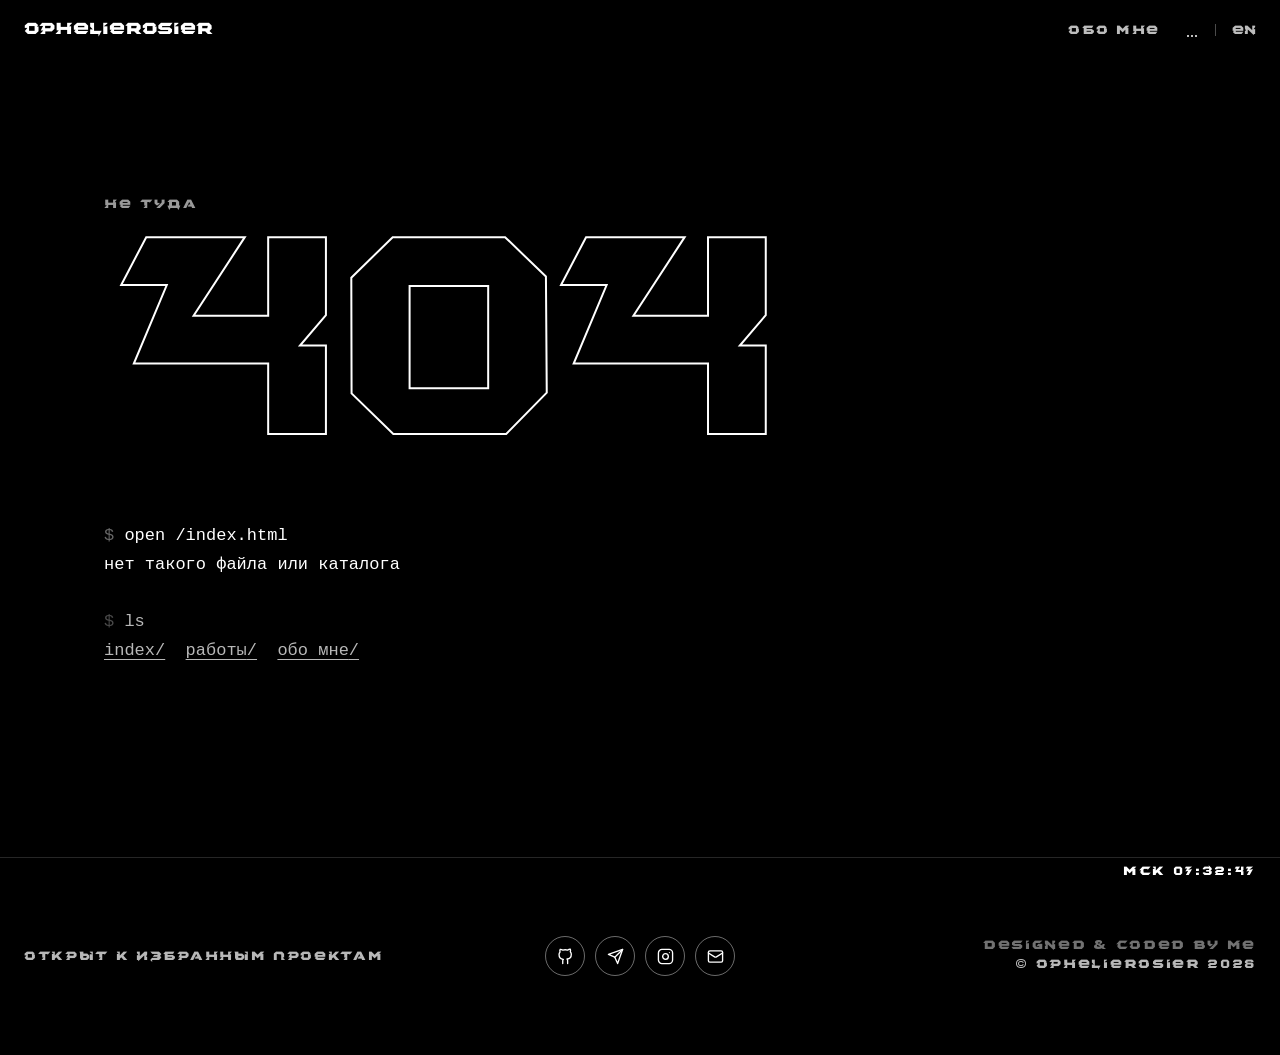
==== commit 2aa74a9f: "Deploy 2026-11-06 23:49" ====
--- a/index.html
+++ b/index.html
@@ -8,7 +8,7 @@
     <meta name="viewport" content="width=device-width, initial-scale=1, viewport-fit=cover" />
     <meta name="theme-color" content="#000" />
     <title>ophelierosier</title>
-    <meta name="description" content="ophelierosier — TouchDesigner, Figma, After Effects and full-stack." />
+    <meta name="description" content="ophelierosier — full-stack development, automation and visuals: TouchDesigner, Figma, After Effects." />
 
     <!-- The ?v= is not decoration. A browser holds on to a favicon far longer
          and far more stubbornly than to anything else on the page, so replacing
@@ -27,15 +27,15 @@
     <meta property="og:site_name" content="ophelierosier" />
     <meta property="og:url" content="https://ophelierosier.press/" />
     <meta property="og:title" content="ophelierosier" />
-    <meta property="og:description" content="TouchDesigner, Figma, After Effects and full-stack." />
+    <meta property="og:description" content="Full-stack development, automation and visuals: TouchDesigner, Figma, After Effects." />
     <meta property="og:image" content="https://ophelierosier.press/og.jpg" />
     <meta property="og:image:width" content="1200" />
     <meta property="og:image:height" content="630" />
     <meta name="twitter:card" content="summary_large_image" />
     <meta name="twitter:title" content="ophelierosier" />
-    <meta name="twitter:description" content="TouchDesigner, Figma, After Effects and full-stack." />
+    <meta name="twitter:description" content="Full-stack development, automation and visuals: TouchDesigner, Figma, After Effects." />
     <meta name="twitter:image" content="https://ophelierosier.press/og.jpg" />
-    <script type="module" crossorigin src="/assets/index-Cf3KPKAH.js"></script>
+    <script type="module" crossorigin src="/assets/index-D8xken7w.js"></script>
     <link rel="stylesheet" crossorigin href="/assets/index-Dc1XMVPD.css">
   </head>
   <body>
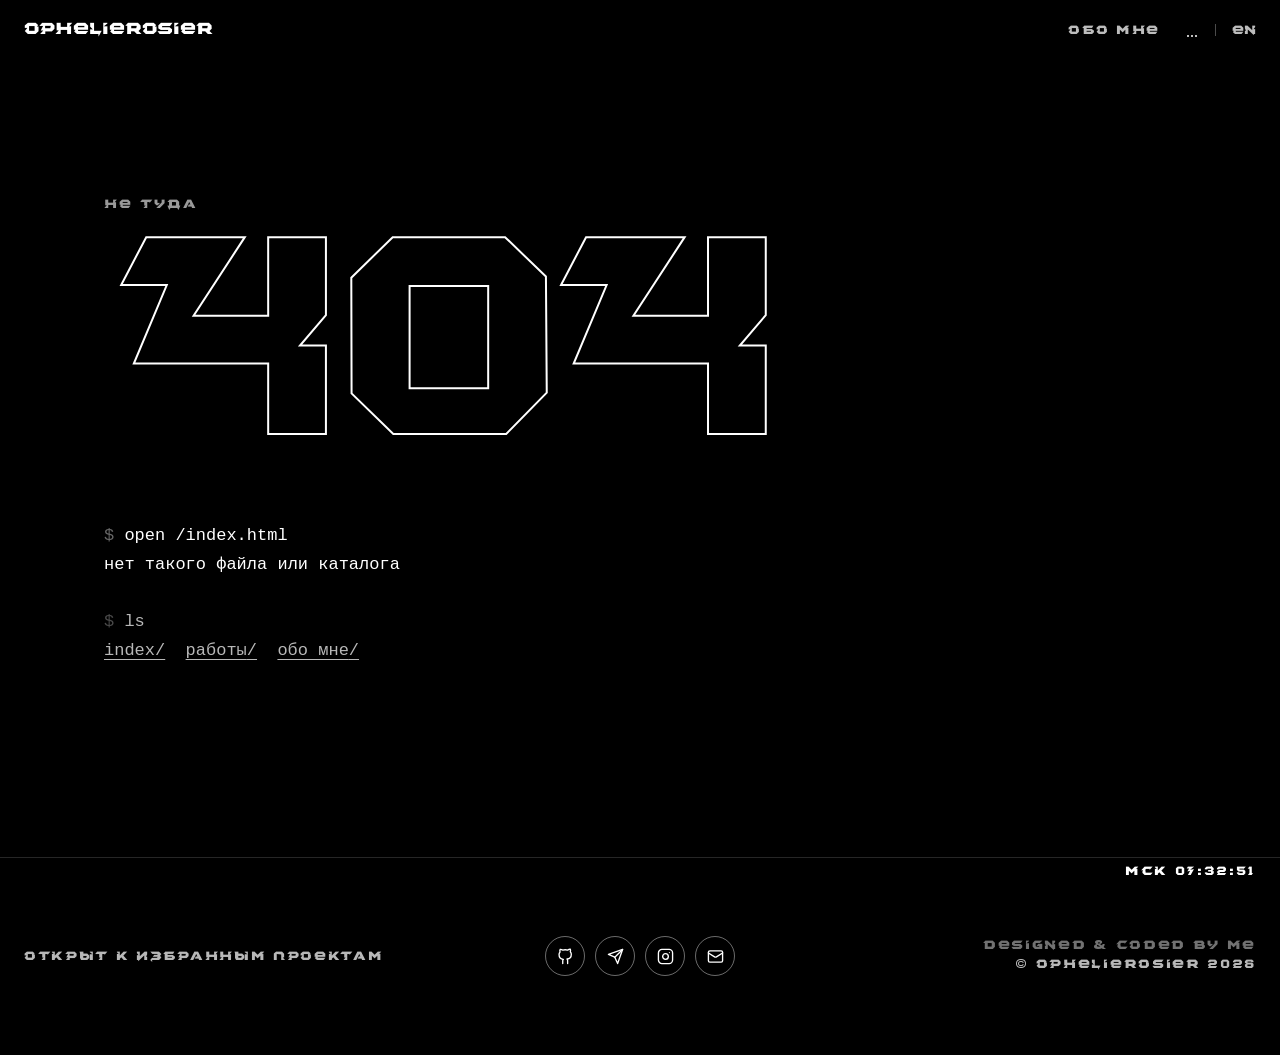
==== commit a6aa2f41: "Deploy 2026-11-07 00:09" ====
--- a/index.html
+++ b/index.html
@@ -35,8 +35,8 @@
     <meta name="twitter:title" content="ophelierosier" />
     <meta name="twitter:description" content="Full-stack development, automation and visuals: TouchDesigner, Figma, After Effects." />
     <meta name="twitter:image" content="https://ophelierosier.press/og.jpg" />
-    <script type="module" crossorigin src="/assets/index-D8xken7w.js"></script>
-    <link rel="stylesheet" crossorigin href="/assets/index-Dc1XMVPD.css">
+    <script type="module" crossorigin src="/assets/index-BbFrPY9X.js"></script>
+    <link rel="stylesheet" crossorigin href="/assets/index-I3-0a82f.css">
   </head>
   <body>
     <div id="root"></div>
--- a/assets/index-I3-0a82f.css
+++ b/assets/index-I3-0a82f.css
@@ -0,0 +1 @@
+@font-face{font-family:Zenter SP;src:local("Zenter SP Demo Black"),url(/fonts/ZenterSP-Black.woff) format("woff"),url(/fonts/ZenterSP-Black.otf) format("opentype");font-weight:100 900;font-style:normal;font-display:swap}@font-face{font-family:Monument Extended;src:local("PP Monument Extended Black"),local("Monument Extended"),url(/fonts/MonumentExtended-Regular.woff) format("woff"),url(/fonts/MonumentExtended-Regular.ttf) format("truetype");font-weight:100 900;font-style:normal;font-display:swap}:root{color-scheme:dark;--ink: #fff;--paper: #000;--dash: rgba(255, 255, 255, .42);--muted: rgba(255, 255, 255, .68);--ease: cubic-bezier(.16, 1, .3, 1);--gutter: 24px;--font-ui: system-ui, -apple-system, "Segoe UI", Roboto, Arial, sans-serif}body,.footer,.work-after{transition:background-color .45s var(--ease),color .45s var(--ease)}*{box-sizing:border-box}html{background:var(--paper);color:var(--ink);overflow-x:clip}body{margin:0;min-height:100vh;min-width:320px;font-family:Zenter SP,Monument Extended,Arial Black,Arial,sans-serif;background:var(--paper);color:var(--ink);letter-spacing:0;overflow-x:clip}a,button{color:inherit;font:inherit}a{text-decoration:none}button{border:0;background:transparent;cursor:pointer}.has-ink-cursor,.has-ink-cursor *{cursor:none!important}.has-ink-cursor input,.has-ink-cursor textarea{cursor:text!important}::selection{background:#1f4fff;color:#fff;text-shadow:none}.ink-cursor{position:fixed;top:0;right:0;bottom:0;left:0;z-index:9999;pointer-events:none;transform:translateZ(0);will-change:transform}.ink-cursor__trail{position:absolute;top:0;right:0;bottom:0;left:0;width:100%;height:100%}.ink-cursor-mark{position:fixed;top:0;right:0;bottom:0;left:0;z-index:10000;pointer-events:none}.ink-cursor__dot{position:absolute;top:0;left:0;opacity:0;will-change:transform;--s: 1}.ink-cursor__mark{display:block;font-family:ui-monospace,SF Mono,Menlo,monospace;font-size:19px;line-height:1;color:#fff;text-shadow:0 0 2px rgba(0,0,0,.9),0 1px 4px rgba(0,0,0,.55);transform:scale(var(--s));transition:transform .14s ease-out}.loader{position:fixed;top:0;right:0;bottom:0;left:0;z-index:100;display:grid;place-items:center;overflow:clip;background:var(--paper);color:var(--ink)}.loader.is-leaving{animation:loaderOut .5s var(--ease) forwards}.loader__lines{position:absolute;top:0;right:0;bottom:0;left:0;pointer-events:none}.loader__lines span{position:absolute;display:block;background:var(--ink);transform-origin:left;animation:loadLine .68s var(--ease) both}.loader__lines span:nth-child(1){left:8vw;right:8vw;top:18vh;height:2px}.loader__lines span:nth-child(2){left:14vw;right:20vw;bottom:18vh;height:2px;animation-delay:.09s}.loader__lines span:nth-child(3){left:18vw;top:11vh;width:2px;height:78vh;transform-origin:top;animation-name:loadLineY;animation-delay:.05s}.loader__lines span:nth-child(4){right:14vw;top:22vh;width:2px;height:58vh;transform-origin:top;animation-name:loadLineY;animation-delay:.14s}.loader__lines span:nth-child(5){left:8vw;right:8vw;top:50%;height:2px;animation-delay:.2s}.loader:before{content:"";position:absolute;top:12vh;right:10vw;bottom:12vh;left:10vw;border-top:2px dashed var(--dash);border-left:2px dashed var(--dash);transform-origin:left top;animation:frameDraw .62s var(--ease) both}.loader:after{content:"";position:absolute;left:0;bottom:0;width:100%;height:3px;background:var(--ink);transform-origin:left;animation:loadLine .82s var(--ease) both}.loader__nick{position:relative;z-index:1;padding:14px 20px 10px;background:var(--paper);font-size:clamp(32px,6vw,88px);font-weight:800;line-height:.82;letter-spacing:-.018em;white-space:nowrap;animation:nickIn .68s var(--ease) both}.loader__status{position:absolute;left:24px;right:24px;bottom:22px;z-index:1;display:flex;align-items:center;justify-content:space-between;gap:20px;font-size:12px;font-weight:800;letter-spacing:.16em;text-transform:uppercase}.loader__status:before{content:"";position:absolute;left:0;right:0;top:-12px;height:2px;background:var(--ink);transform-origin:left;animation:loadLine .82s var(--ease) both}.header,.page-header{position:fixed;inset:0 0 auto 0;z-index:80;display:flex;align-items:baseline;justify-content:space-between;padding:20px 24px;padding-top:calc(20px + env(safe-area-inset-top,0px));color:#fff;mix-blend-mode:difference}.header{pointer-events:none}.header a,.header button{pointer-events:auto}.logo{font-size:clamp(18px,2vw,24px);font-weight:800;line-height:1;letter-spacing:-.01em;white-space:nowrap}.nav,.page-nav{display:flex;align-items:center;gap:clamp(14px,2vw,24px);font-size:12px;font-weight:800;letter-spacing:.14em;text-transform:uppercase}.nav a,.page-nav a,.lang{opacity:.74;transition:none;transform:none}.lang span{transition:none;transform:none}.page-nav a[aria-current=page]{opacity:1}.nav a:hover,.page-nav a:hover,.lang:hover{opacity:1;transform:none}.lang{display:inline-flex;gap:8px;padding:0;position:relative}.lang:before{content:"";position:absolute;top:50%;left:0;right:0;height:44px;transform:translateY(-50%)}.lang span{opacity:.4}.lang span[data-active=true]{opacity:1}.page-nav__link{min-width:7.8em;text-align:center}.utils{display:inline-flex;align-items:center;gap:16px}.utils__sep{width:1px;height:12px;background:var(--dash);opacity:.7}.logo-btn{-moz-appearance:none;appearance:none;-webkit-appearance:none;padding:0;border:0;background:none;color:inherit;font:inherit;letter-spacing:inherit;text-transform:inherit;text-decoration:none;cursor:pointer}.sound{position:relative;display:inline-flex;align-items:center;gap:0}.sound__btn{display:inline-grid;place-items:center;padding:0 2px;opacity:.74;position:relative}.sound__btn:hover{opacity:1}.sound__btn:before{content:"";position:absolute;top:50%;left:50%;width:40px;height:44px;transform:translate(-50%,-50%)}.sound__bars{display:flex;align-items:flex-end;gap:2px;height:13px}.sound__bars i{width:2px;background:currentColor;height:calc(2px + (var(--peak) - 2px) * var(--gain, 0));transition:height .28s var(--ease)}.sound__bars i:nth-child(1){--peak: 7px}.sound__bars i:nth-child(2){--peak: 13px}.sound__bars i:nth-child(3){--peak: 9px}.sound__level{position:absolute;top:calc(100% + 9px);left:50%;margin-left:-7px;width:14px;height:52px;writing-mode:vertical-lr;direction:rtl;-webkit-appearance:slider-vertical;-moz-appearance:slider-vertical;appearance:slider-vertical;background:transparent;cursor:pointer;accent-color:var(--ink);color:var(--ink);height:0;opacity:0;pointer-events:none;transition:height .2s var(--ease),opacity .16s var(--ease)}.sound[data-open=true] .sound__level,.sound:focus-within .sound__level{height:52px;opacity:1;pointer-events:auto}.hero{position:relative;z-index:0;min-height:260vh}.sticky{position:sticky;top:0;height:100svh;overflow:clip;background:var(--paper)}.visual{position:absolute;left:0;top:0;z-index:5;width:100vw;height:100svh;overflow:hidden;background:var(--paper);will-change:clip-path;transition:opacity .5s var(--ease);backface-visibility:hidden;contain:layout paint;pointer-events:none}.visual video{position:absolute;top:0;right:0;bottom:0;left:0;width:100%;height:100%;object-fit:cover;display:block;background:var(--paper);transform:translateZ(0);will-change:transform}.overlay{position:absolute;top:0;right:0;bottom:0;left:0;display:flex;flex-direction:column;justify-content:flex-end;padding:24px;color:#fff;pointer-events:none;will-change:opacity,transform}.overlay__row{display:flex;justify-content:flex-end;align-items:flex-end;gap:24px;font-size:12px;font-weight:700;letter-spacing:.12em;text-transform:uppercase}.scroll-hint{animation:hintPulse 2.2s ease-in-out infinite}.global-clock{position:fixed;right:24px;bottom:calc(20px + env(safe-area-inset-bottom,0px));z-index:90;font-size:12px;font-weight:800;letter-spacing:.14em;text-transform:uppercase;color:#fff;mix-blend-mode:difference;pointer-events:none}.scroll-cue{position:absolute;left:50%;bottom:22px;transform:translate(-50%);display:flex;flex-direction:column;align-items:center;gap:6px;color:#fff;mix-blend-mode:difference;font-size:13px;font-weight:800;letter-spacing:.26em;text-transform:uppercase;white-space:nowrap}.scroll-arrow{display:inline-block;font-size:18px;animation:scrollBounce 1.4s ease-in-out infinite}@keyframes scrollBounce{0%,to{transform:translateY(0)}50%{transform:translateY(6px)}}.morph-filter{position:absolute;width:0;height:0}.hero-morph{position:absolute;top:0;right:0;bottom:0;left:0;z-index:6;pointer-events:none}.morph-dock{position:absolute;left:50%;top:50%;transform:translate(-50%,-50%);transform-origin:center center;pointer-events:auto;will-change:transform,opacity}.morph-btn{display:flex;flex-direction:column;align-items:center;gap:.55em;padding:0;border:0;background:none;color:var(--ink);cursor:pointer}.morph-btn .morph{cursor:pointer}.morph{position:relative;display:grid;place-items:center;filter:none;color:var(--ink);contain:layout paint;transition:opacity .3s var(--ease)}.morph__text{grid-area:1 / 1;text-align:center;font-weight:800;font-size:clamp(40px,6vw,96px);line-height:1;letter-spacing:-.04em;white-space:nowrap;-webkit-user-select:none;user-select:none}.morph-hint{font-size:12px;font-weight:800;letter-spacing:.26em;text-transform:uppercase;opacity:0;transition:opacity .3s var(--ease)}.morph-dock.is-active .morph-hint{opacity:.5}.morph-dock.is-active .morph-btn:hover .morph-hint{opacity:.95}.morph,.morph__text,.morph-hint{pointer-events:none}.stage{position:absolute;top:0;right:0;bottom:0;left:0;color:var(--ink);pointer-events:none;transition:transform .9s var(--ease),opacity .5s var(--ease)}.word-grid{position:absolute;top:0;right:0;bottom:0;left:0}.word-cell{position:absolute;display:flex;overflow:hidden;padding:.22em .05em .14em;pointer-events:auto}.word-cell--work{top:14vh;left:6vw;transform:rotate(-5deg);transform-origin:left center}.word-cell--about{top:58vh;right:10vw;justify-content:flex-end;text-align:right;transform:rotate(6deg);transform-origin:right center}.word{position:relative;display:inline-block;padding:0 .12em;font-size:clamp(30px,5.2vw,84px);font-weight:800;line-height:.86;letter-spacing:-.12em;transform:translateY(110%);will-change:transform,opacity;transition:color .3s var(--ease),transform .9s var(--ease),opacity .5s var(--ease),-webkit-text-stroke .3s var(--ease)}.word:hover{color:transparent;-webkit-text-stroke:2px var(--ink);transform:translateY(-6px)}.word:after{content:"";position:absolute;left:.12em;right:.12em;bottom:.04em;height:3px;background:var(--ink);transform:scaleX(0);transform-origin:left;transition:transform 1.2s var(--ease)}.word:hover:after{transform:scaleX(1)}.title{position:absolute;left:3vw;bottom:5vh;width:auto;max-width:88vw;display:flex;overflow:hidden;padding:.22em 0 .2em;pointer-events:auto;mix-blend-mode:difference;transform:rotate(-2deg);transform-origin:left bottom}.title a{display:inline-block;color:#fff;font-size:clamp(42px,8.4vw,156px);font-weight:800;line-height:.9;letter-spacing:-.018em;transform:translateY(115%);will-change:transform,opacity;transition:color .3s var(--ease),transform .9s var(--ease),opacity .5s var(--ease),-webkit-text-stroke .3s var(--ease)}.title a:hover{color:transparent;-webkit-text-stroke:2px var(--ink);transform:translateY(-6px)}.watch{position:absolute;top:0;right:0;bottom:0;left:0;display:flex;align-items:center;justify-content:center;color:#fff;pointer-events:none}.watch__label{font-size:32px;font-weight:800;letter-spacing:.18em;text-transform:uppercase;opacity:0;transform:translateY(10px);text-shadow:0 1px 24px rgba(0,0,0,.55);transition:opacity .5s var(--ease),transform .5s var(--ease),letter-spacing .7s var(--ease)}.sticky:hover .watch__label{opacity:1;transform:translateY(0);letter-spacing:.26em}.section{position:relative;z-index:2;padding:clamp(80px,12vw,150px) 24px;background:var(--paper);color:var(--ink)}.section.dark{background:var(--paper);color:var(--ink)}.ascii-lab{position:relative;z-index:2;padding:12vh var(--gutter) 10vh;background:var(--paper);color:var(--ink);border-top:2px dashed var(--dash)}.ascii-lab__head{display:flex;flex-direction:column;gap:10px;margin-bottom:24px}.ascii-lab__title{margin:0;font-size:clamp(34px,6vw,88px);font-weight:800;letter-spacing:-.03em;text-transform:uppercase;line-height:.9}.ascii-lab__hint{margin:0;font-family:var(--font-ui);font-size:12px;font-weight:600;letter-spacing:.12em;text-transform:uppercase;opacity:.55;max-width:60ch}.ascii-lab__canvas{display:block;width:100%;height:min(72vh,640px);border:2px dashed var(--dash);color:var(--ink);font-family:ui-monospace,SF Mono,Menlo,monospace;cursor:crosshair;touch-action:pan-y}.ascii-lab__panel{display:flex;flex-wrap:wrap;gap:12px 36px;margin-top:16px}.ascii-lab__group{display:flex;align-items:baseline;gap:14px}.ascii-lab__key{font-family:var(--font-ui);font-size:11px;font-weight:700;letter-spacing:.14em;text-transform:uppercase;opacity:.5}.ascii-lab__btn{font-size:12px;font-weight:800;letter-spacing:.12em;text-transform:uppercase;opacity:.5;border-bottom:2px solid transparent;-webkit-tap-highlight-color:transparent;transition:opacity .25s var(--ease),border-color .25s var(--ease)}.ascii-lab__btn:hover:not(:disabled){opacity:.85}.ascii-lab__btn[aria-pressed=true]{opacity:1;border-bottom-color:currentColor}.ascii-lab__btn:disabled{opacity:.3;cursor:default}.sign-wall{position:relative;z-index:2;padding:12vh var(--gutter) 8vh;background:var(--paper);color:var(--ink);border-top:2px dashed var(--dash)}.sign-wall__head{display:flex;flex-direction:column;gap:10px;margin-bottom:26px}.sign-wall__title{margin:0;font-size:clamp(34px,6vw,88px);font-weight:800;letter-spacing:-.03em;text-transform:uppercase;line-height:.9}.sign-wall__meta{margin:0;font-family:var(--font-ui);font-size:12px;font-weight:600;letter-spacing:.14em;text-transform:uppercase;opacity:.6}.sign-wall__cta{align-self:flex-start;font-size:13px;font-weight:800;letter-spacing:.14em;text-transform:uppercase;padding:8px 0;border-bottom:2px solid currentColor;transition:opacity .3s var(--ease)}.sign-wall__cta:hover:not(:disabled){opacity:.55}.sign-wall__cta:disabled{opacity:.4;border-bottom-color:transparent;cursor:default}.sign-wall__own{display:flex;align-items:baseline;gap:22px;flex-wrap:wrap}.sign-wall__done{font-size:13px;font-weight:800;letter-spacing:.14em;text-transform:uppercase;opacity:.45}.sign-wall__canvas{display:block;width:100%;margin-top:30px;color:var(--ink)}.sign-pad{max-width:560px}.sign-pad__canvas{display:block;width:100%;aspect-ratio:8 / 5;border:2px dashed var(--dash);color:var(--ink);touch-action:none;cursor:crosshair}.sign-pad__bar{display:flex;gap:20px;margin-top:12px}.sign-pad__btn{font-size:12px;font-weight:800;letter-spacing:.14em;text-transform:uppercase;opacity:.72;transition:opacity .25s var(--ease)}.sign-pad__btn:hover:not(:disabled){opacity:1}.sign-pad__btn:disabled{opacity:.3;cursor:default}.sign-pad__btn--send{border-bottom:2px solid currentColor}.sign-pad__error{margin:10px 0 0;font-family:var(--font-ui);font-size:12px;font-weight:600;letter-spacing:.1em;text-transform:uppercase;opacity:.7}.footer{position:relative;z-index:2;display:grid;grid-template-columns:1fr auto 1fr;gap:24px;align-items:center;min-height:22vh;padding:clamp(36px,5vh,64px) var(--gutter);background:var(--paper);color:var(--ink);border-top:1px solid color-mix(in srgb,var(--ink) 15%,transparent)}.socials{display:flex;gap:10px;justify-content:center}.socials .soc{display:block;width:40px;height:40px;border:1.5px solid color-mix(in srgb,var(--ink) 42%,transparent);border-radius:50%;overflow:clip;transition:background .35s var(--ease),color .35s var(--ease),border-color .35s var(--ease)}.socials .soc__drum{display:grid;width:100%;height:100%;transition:transform .4s var(--ease)}.socials .soc__face{grid-area:1 / 1;display:grid;place-items:center;width:100%;height:100%}.socials .soc__face--mark{transform:translateY(100%);font-size:13px;font-weight:800;letter-spacing:.04em}.socials svg{width:17px;height:17px;stroke-width:1.9}.socials .soc:hover,.socials .soc:focus-visible{background:var(--ink);color:var(--paper);border-color:var(--ink)}.socials .soc:hover .soc__drum,.socials .soc:focus-visible .soc__drum{transform:translateY(-100%)}.socials .soc__face{transition:transform 0s}@media (prefers-reduced-motion: reduce){.socials .soc__drum{transition:none}}.footer small{font-size:12px;font-weight:700;letter-spacing:.14em;text-transform:uppercase;opacity:.72}.footer small:last-child{text-align:right}.footer__right{display:flex;flex-direction:column;gap:4px;align-items:flex-end}.footer__credit{opacity:.62}.page-main{min-height:100svh;padding:100px 24px 24px}.page-label{margin:0 0 24px;font-size:12px;font-weight:800;letter-spacing:.14em;text-transform:uppercase}.page-title{margin:0;font-size:clamp(52px,10vw,170px);font-weight:800;line-height:.73;letter-spacing:-.075em}.about-layout{display:grid;grid-template-columns:1fr 1fr;margin-top:clamp(64px,11vh,140px);border-top:2px dashed var(--dash)}.about-copy{min-height:58vh;padding:28px 12% 28px 0;border-right:2px dashed var(--dash)}.about-copy p{margin:0;font-size:clamp(22px,3vw,46px);line-height:.9;font-weight:800;letter-spacing:-.055em}.about-video{min-height:58vh;overflow:hidden}.about-video video{width:100%;height:100%;object-fit:cover;display:block;filter:grayscale(1)}.skills{grid-column:1 / -1;display:grid;grid-template-columns:repeat(3,1fr);border-top:2px dashed var(--dash)}.skill{min-height:180px;padding:24px;border-right:2px dashed var(--dash)}.skill:last-child{border-right:0}.skill b{display:block;margin-bottom:36px;font-size:12px;letter-spacing:.14em;text-transform:uppercase}.skill p{margin:0;font-size:clamp(18px,2vw,32px);font-weight:800;line-height:.92;letter-spacing:-.045em}.work-page{background:var(--paper)}.works-scroll{height:300svh}.works-sticky{position:sticky;top:0;height:100svh;overflow:hidden;background:var(--paper)}.works-intro{position:absolute;top:0;right:0;bottom:0;left:0;padding:50vh var(--gutter) 28px;color:var(--ink);will-change:transform,opacity}.works-file,.works-scroll-label,.works-video-meta,.work-after__kicker,.work-after__grid div,.work-back{margin:0;font-size:12px;font-weight:800;letter-spacing:.14em;text-transform:uppercase}.works-file{margin-bottom:18px;opacity:.42}.works-intro h1{margin:0;font-size:clamp(64px,10vw,180px);font-weight:800;line-height:.68;letter-spacing:-.085em}.works-number{margin-top:6vh;font-size:clamp(70px,9.5vw,170px);font-weight:800;line-height:.65;letter-spacing:.015em;color:transparent;-webkit-text-stroke:2px var(--ink)}.spike-host{position:absolute;right:17%;bottom:34%;width:clamp(140px,15vw,260px);aspect-ratio:1;display:grid;place-items:center;perspective:600px;pointer-events:none;opacity:1}.spike-scene,.spike-scene *,.spike-scene *:before,.spike-scene *:after{box-sizing:border-box;transform-style:preserve-3d}.spike-scene{position:relative;width:0;height:0;font-size:16px;animation:spike-scene-turn 24s infinite linear}.spike-scene .spike{position:absolute;top:-3em;right:-3em;bottom:-3em;left:-3em;--color1: #000;--color2: #000;--border: #fff;transform:var(--transform, );animation:spike-breathe calc((sin(var(--s) * 137.5deg)/2 + 2)*1s) calc((sin(var(--s) * 222.5deg)*6 - 6)*1s) infinite ease-in-out alternate}.spike-scene .spike:has(i:nth-child(6)){--side-angle-z: 60deg;--side-angle-x: -49deg;--bottom-size: 2.6em}.spike-scene .spike i{position:absolute;left:50%;bottom:50%;width:3em;height:4em;transform-origin:bottom;transform:translate(-50%) rotate(calc(var(--i) * var(--side-angle-z, 72deg))) translateY(var(--bottom-size, 2.1em)) rotateX(var(--side-angle-x, -58deg));opacity:.9;background-image:linear-gradient(0deg,var(--border) 1px,transparent 0),conic-gradient(from 159deg at 50% 3px,var(--color1),var(--color2) 42deg,transparent 0),conic-gradient(from 159deg at top,var(--border) 42deg,transparent 0)}.spike-scene .spike.a{--transform: translateZ(7.5em) rotateZ(37.5deg)}.spike-scene .spike.b{--transform: rotate(calc(var(--s) * 72deg)) rotateX(37.5deg) translateZ(7.3em)}.spike-scene .spike.c{--transform: rotate(calc(var(--s) * 72deg + 36deg)) rotateX(64deg) translateZ(7.5em) rotateZ(180deg)}.spike-scene .spike.d{--transform: rotate(calc(var(--s) * 72deg)) rotateX(79deg) translateZ(7.3em)}.spike-scene .spike.e{--transform: rotate(calc(var(--s) * 72deg + 36deg)) rotateX(101deg) translateZ(7.3em)}.spike-scene .spike.f{--transform: rotate(calc(var(--s) * 72deg)) rotateX(116deg) translateZ(7.5em)}.spike-scene .spike.g{--transform: rotate(calc(var(--s) * 72deg + 36deg)) rotateX(142.5deg) translateZ(7.3em)}.spike-scene .spike.h{--transform: rotateX(180deg) translateZ(7.5em) rotateZ(37.5deg)}@keyframes spike-scene-turn{0%{transform:rotateX(0) rotate(0)}to{transform:rotateX(360deg) rotate(360deg)}}@keyframes spike-breathe{0%{transform:var(--transform) scaleZ(.25)}to{transform:var(--transform) scaleZ(2.5)}}.works-scroll-label{position:absolute;right:28px;bottom:8%}.works-video-stage{position:absolute;top:0;right:0;bottom:0;left:0;z-index:2;overflow:hidden;transform:translate3d(0,100%,0);will-change:transform;background:var(--paper)}.works-video-stage:after{content:"";position:absolute;top:0;right:0;bottom:0;left:0;background:#07090b2e;pointer-events:none}.works-video-stage video{width:100%;height:100%;display:block;object-fit:cover;transform:translateZ(0)}.works-video-copy{position:absolute;z-index:2;top:0;right:0;bottom:0;left:0;display:flex;flex-direction:column;align-items:center;justify-content:center;gap:14px;color:#e3c9aa;text-align:center;opacity:0;transform:translateY(20px);will-change:opacity,transform}.works-video-copy span{font-size:clamp(24px,3.4vw,60px);font-weight:800;line-height:.85;letter-spacing:-.06em}.works-video-copy strong{font-size:clamp(32px,4.6vw,82px);font-weight:800;line-height:.8;letter-spacing:-.075em}.works-video-copy button{margin-top:28px;color:inherit;font-size:12px;font-weight:800;letter-spacing:.18em;text-transform:uppercase}.works-video-meta{position:absolute;z-index:2;display:flex;justify-content:space-between;left:28px;right:28px;bottom:26px;color:#e3c9aa}.work-after{position:relative;height:100svh;padding:clamp(80px,11vh,160px) var(--gutter) 28px;background:var(--paper);color:var(--ink)}.work-after__kicker{margin-bottom:6vh;opacity:.6}.works-board{position:relative;padding:clamp(80px,12vh,170px) var(--gutter) clamp(80px,12vh,160px);background:var(--paper);color:var(--ink)}.works-board__head{margin:0 0 clamp(36px,5vh,64px);border-bottom:2px dashed rgba(255,255,255,.18);padding-bottom:24px}.works-board__title{margin:0;font-size:clamp(38px,6vw,104px);font-weight:800;line-height:.84;letter-spacing:-.06em;text-transform:lowercase;text-wrap:balance}.works-board__meta{margin:16px 0 0;font-size:12px;font-weight:800;letter-spacing:.14em;text-transform:uppercase;opacity:.55}.works-board__hint{margin:10px 0 0;font-family:var(--font-ui);font-size:11px;font-weight:700;letter-spacing:.12em;text-transform:uppercase;opacity:.4}.works-board__grid{column-count:4;column-gap:clamp(10px,1vw,14px);margin:0;padding:0;list-style:none}.works-board__cell{position:relative;break-inside:avoid;margin:0 0 clamp(10px,1vw,14px);opacity:0;transform:translate3d(0,22px,0);transition:opacity .6s var(--ease),transform .6s var(--ease)}.works-board__cell.is-in{opacity:1;transform:none}.works-board__open{display:block;width:100%;padding:0;border:0;background:none;color:inherit;font:inherit;cursor:pointer;-webkit-tap-highlight-color:transparent}.works-board__open:focus-visible{outline:2px solid var(--paper);outline-offset:3px}.works-board__media{position:relative;display:block;overflow:hidden;background:#ffffff0f;filter:grayscale(1) brightness(.72) contrast(1.04);transition:filter .45s var(--ease),transform .5s var(--ease)}.works-board__cell:hover .works-board__media,.works-board__open:focus-visible .works-board__media,.works-board__cell.is-live .works-board__media{filter:none;transform:scale(1.025)}.works-board__cell.is-tall .works-board__media{aspect-ratio:9 / 16}.works-board__cell.is-square .works-board__media{aspect-ratio:1}.works-board__cell.is-wide .works-board__media{aspect-ratio:16 / 9}.works-board__cell .works-board__media video,.works-board__cell .works-board__media img{width:100%;height:100%;display:block;object-fit:cover;transition:transform .7s var(--ease)}.works-board__clip{position:absolute;top:0;right:0;bottom:0;left:0;z-index:1;opacity:0;transition:opacity .28s var(--ease)}.works-board__clip.is-live{opacity:1}.works-board__warm{position:absolute;width:1px;height:1px;overflow:hidden;opacity:0;pointer-events:none}.works-board__cue{position:absolute;bottom:8px;left:10px;z-index:2;font-family:var(--font-ui);font-size:10px;font-weight:700;letter-spacing:.16em;text-transform:uppercase;color:#fff;text-shadow:0 1px 6px rgba(0,0,0,.9);opacity:0;transform:translate3d(0,4px,0);transition:opacity .3s var(--ease),transform .3s var(--ease);pointer-events:none}.works-board__cell:hover .works-board__cue,.works-board__open:focus-visible .works-board__cue,.works-board__cell.is-live .works-board__cue{opacity:.85;transform:none}@media (max-width: 900px){.works-board__grid{column-count:2}}@media (max-width: 520px){.works-board__grid{column-count:1}.works-board__cell.is-tall .works-board__media{aspect-ratio:4 / 5}.works-board__cell.is-wide .works-board__media{aspect-ratio:3 / 2}}@media (prefers-reduced-motion: reduce){.works-board__cell{opacity:1;transform:none;transition:none}}.works-viewer{position:fixed;top:0;right:0;bottom:0;left:0;z-index:90;display:flex;align-items:center;justify-content:center;padding:clamp(16px,4vw,56px);background:#000000e6;animation:viewer-in .25s var(--ease) both}.works-viewer__frame{position:relative;width:min(1100px,100%);aspect-ratio:var(--viewer-ar, 16 / 9);max-height:calc(100svh - clamp(32px,8vw,112px));background:var(--paper);box-shadow:0 30px 90px #0000008c}.works-viewer__media{position:absolute;top:0;right:0;bottom:0;left:0}.works-viewer__media video,.works-viewer__media img{display:block;width:100%;height:100%;object-fit:contain}.works-viewer__media .works-board__clip{position:absolute;top:0;right:0;bottom:0;left:0;width:100%;height:100%;object-fit:contain;opacity:1;transform:none}.works-viewer__year{position:absolute;z-index:3;bottom:12px;left:14px;font-family:var(--font-ui);font-size:clamp(11px,1.1vw,14px);font-weight:700;letter-spacing:.18em;color:#fff;text-shadow:0 1px 8px rgba(0,0,0,.95);pointer-events:none}.works-viewer{cursor:pointer}.works-viewer:focus-visible{outline:none}@keyframes viewer-in{0%{opacity:0}to{opacity:1}}@media (prefers-reduced-motion: reduce){.works-viewer{animation:none}}.works-slides{position:relative;height:400svh;background:var(--paper)}.works-slides__sticky{position:sticky;top:0;height:100svh;overflow:hidden;background:var(--paper);color:var(--ink)}.works-slides__label{position:absolute;z-index:20;top:clamp(80px,11vh,130px);left:28px;margin:0;font-size:12px;font-weight:800;letter-spacing:.14em;text-transform:uppercase;opacity:.85;text-shadow:0 1px 12px rgba(7,9,11,.75)}.works-slides__deck{position:absolute;top:0;right:0;bottom:0;left:0}.works-slide{position:absolute;top:0;right:0;bottom:0;left:0;display:flex;align-items:flex-end;background:none;contain:paint}.works-slide__media{position:absolute;top:0;right:0;bottom:0;left:0;clip-path:inset(50%)}.works-slide__media video,.works-slide__media img{width:100%;height:100%;display:block;object-fit:cover}.works-slide__media:after{content:"";position:absolute;top:0;right:0;bottom:0;left:0;background:linear-gradient(to top,#07090bcc,#07090b1a 45%)}.works-slide__meta{position:relative;display:flex;flex-direction:column;gap:10px;opacity:var(--label, 0);transition:opacity .18s linear;padding:28px var(--gutter) clamp(76px,10vh,104px);color:var(--ink)}.works-slide__index,.works-slide__role,.works-slide__year{font-size:12px;font-weight:800;letter-spacing:.14em;text-transform:uppercase}.works-slide__index{opacity:.6}.works-slide__title{margin:0;font-size:clamp(32px,4.6vw,76px);font-weight:800;line-height:.82;letter-spacing:-.06em;text-transform:lowercase}.works-slide__role,.works-slide__year{margin:0;opacity:.62}.works-gallery-section{position:relative;height:100svh;display:flex;flex-direction:column;justify-content:center;gap:clamp(24px,4vh,48px);padding:clamp(56px,9vh,120px) var(--gutter) clamp(48px,7vh,90px);background:var(--paper);color:var(--ink)}.works-gallery-bg{position:absolute;top:0;right:0;bottom:0;left:0;z-index:0;overflow:hidden;background:var(--paper)}.works-gallery-bg__layer{position:absolute;top:0;left:0;width:25%;height:25%;display:block;object-fit:cover;opacity:0;transition:opacity .6s ease;transform:translate(-24%,-24%) scale(4.48);transform-origin:top left;filter:blur(7.6px) saturate(1.2) brightness(.8)}.works-gallery-bg__layer.is-active{opacity:1}.works-gallery-bg:after{content:"";position:absolute;top:0;right:0;bottom:0;left:0;background:#07090b57}.works-gallery-section>.work-after__kicker,.works-gallery-section>.coverflow{position:relative;z-index:1}.work-gallery{position:relative;width:100%;flex:1 1 auto;min-height:0;touch-action:pan-y}.blend-rule{position:absolute;inset:0 0 auto 0;height:2px;background:transparent;backdrop-filter:invert(1) grayscale(1);-webkit-backdrop-filter:invert(1) grayscale(1);pointer-events:none;z-index:5}.work-gallery__nav{display:flex;align-items:center;justify-content:center;gap:clamp(18px,3vw,40px)}.work-gallery__hint{display:flex;align-items:baseline;gap:8px;margin:0;font-size:12px;font-weight:800;letter-spacing:.14em;text-transform:uppercase;opacity:.55}.work-gallery__progress{font-variant-numeric:tabular-nums;opacity:1}.work-gallery__arrow{display:grid;place-items:center;width:52px;height:52px;border:2px solid rgba(255,255,255,.35);border-radius:50%;background:transparent;color:inherit;cursor:pointer;transition:border-color .3s var(--ease),transform .3s var(--ease),opacity .3s var(--ease);opacity:.75}.work-gallery__arrow:hover{border-color:var(--ink);opacity:1;transform:translateY(-2px)}.work-gallery__arrow:active{transform:translateY(0)}.work-gallery__arrow:focus-visible{outline:2px solid var(--paper);outline-offset:3px}.coverflow{display:flex;flex:1 1 auto;min-height:0;flex-direction:column;align-items:center;justify-content:center;gap:clamp(20px,4vh,48px)}.coverflow__viewport{width:9.5rem}.coverflow__track{display:flex;width:fit-content}.coverflow__persp{perspective:800px}.coverflow__card{display:flex;width:9.5rem;aspect-ratio:3 / 4;flex-direction:column;align-items:center;gap:.5rem;will-change:transform,scale}.coverflow__media{width:100%;height:100%;border-radius:0;object-fit:cover;cursor:pointer;will-change:filter}.coverflow__title{font-size:.75rem;white-space:nowrap;will-change:opacity,filter}.coverflow__controls{display:flex;width:fit-content;align-items:center;justify-content:center;gap:1rem;padding-inline:.5rem;border:1px solid rgba(255,255,255,.28);border-radius:9999px;background:#ffffff1f;-webkit-backdrop-filter:blur(2px);backdrop-filter:blur(2px);box-shadow:0 1px 2px #0000004d}.coverflow__arrow{display:grid;place-items:center;padding:.5rem;color:inherit}.coverflow__arrow:focus-visible{outline:2px solid var(--paper);outline-offset:2px}.coverflow__dots{display:flex;width:180px;align-items:center;justify-content:center;gap:.5rem}.coverflow__dot{width:.5rem;height:.5rem;padding:0;border-radius:9999px;background:#ffffff4d;transition:width .3s,background-color .3s}.coverflow__dot.is-active{width:1.75rem;background:var(--paper)}.coverflow__dot:focus-visible{outline:2px solid var(--paper);outline-offset:2px}@media (min-width: 768px){.coverflow__viewport,.coverflow__card{width:16rem}.coverflow__title{font-size:.875rem}}.works-gallery-section .work-after__kicker{margin-bottom:0;opacity:.6}.work-after h2{max-width:12ch;margin:0;font-size:clamp(38px,6.5vw,112px);font-weight:800;line-height:.78;letter-spacing:-.08em}.work-after__grid{display:grid;grid-template-columns:1fr 1fr;gap:12%;margin:14vh 0 22vh;border-top:2px solid color-mix(in srgb,var(--ink) 40%,transparent);padding-top:22px}.work-after__grid p{max-width:20ch;margin:0;font-size:clamp(20px,2.4vw,40px);font-weight:800;line-height:.9;letter-spacing:-.04em}.work-after__grid div{display:flex;flex-direction:column;justify-content:space-between;gap:18px;opacity:.72}.work-back{display:inline-block;border-bottom:2px solid currentColor;padding-bottom:6px}.cta-marquee{position:absolute;left:0;right:0;bottom:4vh;display:block;overflow:hidden;white-space:nowrap}.cta-marquee__track{display:inline-flex;animation:cta-crawl 30s linear infinite;will-change:transform}.cta-marquee__copy{display:inline-block;font-size:clamp(56px,9vw,150px);font-weight:800;line-height:1;letter-spacing:-.02em;text-transform:uppercase;white-space:nowrap;color:transparent;-webkit-text-stroke:2px var(--ink);transition:color .3s var(--ease)}.cta-marquee:hover .cta-marquee__track{animation-play-state:paused}.cta-marquee:hover .cta-marquee__copy{color:var(--ink)}@keyframes cta-crawl{0%{transform:translate(0)}to{transform:translate(-50%)}}@media (prefers-reduced-motion: reduce){.cta-marquee__track{animation:none}}.about-intro{position:relative;min-height:100svh;padding:50vh var(--gutter) 28px}.about-intro .works-file{margin-bottom:18px;opacity:.42}.about-title{margin:0;font-size:clamp(64px,10vw,180px);font-weight:800;line-height:.68;letter-spacing:-.085em}.about-number{margin-top:6vh;font-size:clamp(70px,9.5vw,170px);font-weight:800;line-height:.65;letter-spacing:.015em;color:transparent;-webkit-text-stroke:2px var(--ink)}.about-intro .works-scroll-label{position:absolute;right:28px;bottom:8%}.about-meta{position:absolute;left:28px;top:14vh;font-size:12px;font-weight:800;letter-spacing:.14em;text-transform:uppercase;line-height:1.9;opacity:.55}.about-meta p{margin:0}.about-clock{opacity:.85}.about-body{max-width:1120px;margin:0 auto;padding:0 var(--gutter) 60vh}.about-body--flush{padding-bottom:8vh}.spec-list{list-style:none;margin:0;padding:0;border-top:2px dashed var(--dash)}.spec-row{display:grid;grid-template-columns:64px 1fr 1fr;gap:24px;align-items:center;padding:22px 12px;border-bottom:2px dashed var(--dash);transition:background .4s var(--ease),color .4s var(--ease),padding .4s var(--ease)}.spec-num{font-size:12px;font-weight:800;letter-spacing:.1em;opacity:.5}.spec-name{font-size:clamp(24px,3.4vw,48px);font-weight:800;line-height:.95;letter-spacing:-.03em}.spec-desc{font-size:clamp(14px,1.3vw,18px);font-weight:500;line-height:1.45;opacity:.78}.spec-row:hover{background:var(--ink);color:var(--paper);padding-left:26px;padding-right:26px}.spec-row:hover .spec-num,.spec-row:hover .spec-desc{opacity:.85}.sec-label{margin:0 0 20px;font-size:12px;font-weight:800;letter-spacing:.16em;text-transform:uppercase;opacity:.6}.about-block{padding:9vh 0}.rift{overflow:clip}.rift__pin{position:sticky;top:var(--rift-top, 12vh);isolation:isolate;background:var(--paper)}.rift__photo{position:absolute;top:var(--plate-top, 0px);bottom:0;right:0;width:min(100%,520px);z-index:0;clip-path:inset(50% 0 50% 0);will-change:clip-path}.rift .sec-label{position:relative;z-index:2;margin-bottom:52px}.rift .about-bio,.rift .about-sub{position:relative;z-index:1;color:#fff;mix-blend-mode:difference}.rift-word{display:inline-block}.about-sub{max-width:820px;margin:28px 0 0;font-size:clamp(16px,1.8vw,24px);font-weight:500;line-height:1.4;opacity:.78}.about-list{border-top:2px dashed var(--dash)}.about-row{display:grid;grid-template-columns:.55fr 1fr;gap:24px;align-items:center;padding:24px 0;border-bottom:2px dashed var(--dash)}.about-row b{font-size:clamp(20px,2.4vw,34px);font-weight:800;letter-spacing:-.03em;line-height:.95}.about-row span{font-size:clamp(15px,1.4vw,20px);font-weight:500;line-height:1.45;opacity:.78}.work-contact{margin-top:10vh}.work-contact__avail{margin:0 0 20px;font-size:clamp(28px,5vw,64px);font-weight:800;line-height:.95;letter-spacing:-.04em}.about-bio{max-width:940px;margin:0;font-size:clamp(24px,3.6vw,54px);font-weight:800;line-height:1.08;letter-spacing:-.01em}.stack-wrap{position:relative}.stack{list-style:none;margin:0;padding:0;border-top:1px solid var(--dash)}.stack__row{position:relative;display:flex;align-items:center;justify-content:space-between;gap:24px;min-height:clamp(140px,18vh,200px);padding:22px 0;border-bottom:1px solid var(--dash)}.stack__info{min-width:0}.term{font-family:ui-monospace,SFMono-Regular,SF Mono,Menlo,Consolas,monospace;font-size:var(--term-size, clamp(13px, 3.1vw, 17px));font-weight:500;line-height:1.7;letter-spacing:0;text-transform:none;--shown: var(--len)}.term__line{margin:0;white-space:pre}.term__prompt{opacity:.4}.term__prompt:after{content:" "}.term__cmd{display:flex}.term__field{position:relative}.term__typed{display:inline-block;clip-path:inset(0 calc((var(--len) - var(--shown, 0)) * 1ch) 0 0)}.term__caret,.term__block{display:inline-block;width:1ch;height:1.05em;background:currentColor;vertical-align:-.16em}.term__caret{position:absolute;left:0;top:.28em;opacity:0;transform:translate(calc(var(--shown, 0) * 1ch))}.term.is-typing .term__caret{opacity:1}.term__out{opacity:.72}.term__tally{margin-top:.5em;opacity:.4}.term__ret{opacity:1}.term.is-armed .term__out{opacity:0}.term.is-armed .term__out.is-on{opacity:.72;transition:opacity .16s linear}.term.is-armed .term__tally.is-on{opacity:.4}.term.is-armed:not(.is-done) .term__ret{opacity:0}.term.is-done .term__ret{opacity:1}.term.is-done .term__block{animation:term-blink 1.06s steps(1) infinite}@keyframes term-blink{0%,50%{opacity:1}50.01%,to{opacity:0}}@media (prefers-reduced-motion: reduce){.term.is-done .term__block{animation:none}}.nf{max-width:1120px;margin:0 auto;padding:22vh 24px 18vh}.nf__number{margin:10px 0 8vh;font-size:clamp(96px,22vw,300px);font-weight:800;line-height:.78;letter-spacing:-.05em;color:transparent;-webkit-text-stroke:2px var(--ink)}.nf__term{max-width:40ch}.term .term__out.nf__err.is-on{opacity:1}.nf__spacer{white-space:pre}.nf__ls{display:flex;gap:2ch}.nf__ls a{text-decoration:underline;text-underline-offset:.22em}.nf__ls a:hover{opacity:.55}.about-contact{padding:12vh 0 6vh}.about-cta{margin:0 0 28px;font-size:clamp(40px,7vw,116px);font-weight:800;line-height:.9;letter-spacing:-.05em}.about-email{display:inline-block;font-size:clamp(20px,2.6vw,40px);font-weight:800;letter-spacing:-.02em;border-bottom:3px solid currentColor;padding-bottom:4px;transition:opacity .3s var(--ease)}.about-email:hover{opacity:.6}.steps{max-width:1120px;margin:0 auto;padding:8vh 0 14vh}.steps__list{list-style:none;margin:0;padding:0}.steps__item{position:relative}.steps__item+.steps__item{margin-top:clamp(8px,1.4vh,16px)}.steps__pin{position:sticky;top:var(--pin-top, 96px);display:grid;grid-template-columns:62px 1fr;grid-template-rows:auto auto;column-gap:0;align-content:start;padding:0 24px}.steps__num{grid-column:1;grid-row:1;padding-bottom:5px;min-width:30px;border-bottom:1px solid var(--ink);justify-self:start;font-family:var(--font-ui);font-size:12px;line-height:1}.steps__rule{grid-column:1;grid-row:2;width:15px;align-self:stretch}.steps__rule i{display:block;height:calc(100% - 22px);background:var(--ink);transform:scaleY(0);transform-origin:top center;will-change:transform}.steps__kind{grid-column:2;grid-row:1;margin:0 0 18px;font-family:var(--font-ui);font-size:12px;line-height:1;color:var(--muted)}.steps__content{grid-column:2;grid-row:2;align-self:start;position:relative;border-top:1px solid var(--dash);padding:14px 0 14px 14px}.steps__content:before{content:"";position:absolute;left:0;top:0;bottom:0;width:1px;background:var(--dash);transform:scaleY(var(--frame, 1));transform-origin:top}.steps__win{overflow:hidden;height:calc(var(--step-lines, 3) * 1.3em);font-size:clamp(28px,4.2vw,56px)}.steps__text{margin:0;font-size:inherit;font-weight:400;line-height:1.3;letter-spacing:-.02em;text-wrap:pretty;will-change:transform}@media (min-width: 900px){.steps{max-width:1440px}.steps__pin{grid-template-columns:1fr auto minmax(0,66%);padding-inline:clamp(24px,3vw,40px)}.steps__kind{grid-column:2;margin:0 clamp(20px,2.4vw,34px) 0 0}.steps__content{grid-column:3;grid-row:1 / span 2}}.steps__num{grid-area:auto;position:absolute;left:calc(50% - 50vw + 18px);top:0}.steps__rule{grid-area:auto;position:absolute;left:calc(50% - 50vw);top:18px;width:20px}.about-photo{position:absolute;right:8vw;top:20%;width:clamp(240px,30vw,440px);aspect-ratio:690 / 729;z-index:3}.tilted-card-figure{position:relative;width:100%;height:100%;perspective:800px;display:flex;flex-direction:column;align-items:center;justify-content:center;margin:0}.tilted-card-mobile-alert{position:absolute;top:1rem;text-align:center;font-size:.875rem;display:none}@media (max-width: 640px){.tilted-card-mobile-alert{display:block}.tilted-card-caption{display:none}}.tilted-card-inner{position:relative;transform-style:preserve-3d}.tilted-card-img{position:absolute;top:0;left:0;object-fit:cover;border-radius:0;will-change:transform;transform:translateZ(0)}.tilted-card-overlay{position:absolute;top:0;left:0;width:100%;height:100%;pointer-events:none;z-index:2;will-change:transform;transform:translateZ(30px)}.tilted-card-caption{pointer-events:none;position:absolute;left:0;top:0;background:var(--paper);color:var(--ink);padding:4px 10px;font-size:10px;letter-spacing:.08em;text-transform:uppercase;white-space:nowrap;opacity:0;z-index:3}.about-photo__tag{position:absolute;left:14px;bottom:8%;margin:0;padding:8px 12px;font-size:11px;letter-spacing:.14em;text-transform:uppercase;color:#fff;background:#0000009e;backdrop-filter:blur(10px);-webkit-backdrop-filter:blur(10px)}.portrait3d{position:absolute;top:0;right:0;bottom:0;left:0;perspective:1000px}.portrait3d__card{position:relative;width:100%;height:100%;transform-style:preserve-3d;animation:p3dFloat 9s ease-in-out infinite;will-change:transform}.portrait3d__layer{position:absolute;top:0;right:0;bottom:0;left:0;width:100%;height:100%;object-fit:cover;display:block;border-radius:2px;backface-visibility:hidden}.portrait3d__base{filter:grayscale(.55) contrast(1.05);transition:filter .45s var(--ease)}.portrait3d__card.is-hover .portrait3d__base{filter:grayscale(0) contrast(1.12) saturate(1.1)}.portrait3d__ghost{opacity:0;mix-blend-mode:screen;pointer-events:none;transition:opacity .3s var(--ease)}.portrait3d__ghost--r{filter:hue-rotate(-45deg) saturate(3.5);transform:translate(var(--gx, 0),var(--gy, 0))}.portrait3d__ghost--b{filter:hue-rotate(160deg) saturate(3.5);transform:translate(calc(var(--gx, 0) * -1),calc(var(--gy, 0) * -1))}.portrait3d__card.is-hover .portrait3d__ghost{opacity:.45}.portrait3d__glare{position:absolute;top:0;right:0;bottom:0;left:0;pointer-events:none;opacity:0;border-radius:2px;mix-blend-mode:screen;background:radial-gradient(circle at var(--mx, 50%) var(--my, 50%),rgba(255,255,255,.38),rgba(255,255,255,0) 45%);transition:opacity .3s var(--ease)}.portrait3d__card.is-hover .portrait3d__glare{opacity:1}.portrait3d__frame{position:absolute;top:-12px;right:-12px;bottom:-12px;left:-12px;border:2px dashed var(--dash);pointer-events:none;transform:translateZ(45px)}@keyframes p3dFloat{0%,to{transform:rotateY(-7deg) rotateX(3deg)}50%{transform:rotateY(7deg) rotateX(-3deg)}}.scramble{display:inline-block}.fly-text{position:relative}.fly-word{display:inline-block;white-space:nowrap}.visually-hidden{position:absolute;width:1px;height:1px;padding:0;margin:-1px;overflow:hidden;clip:rect(0,0,0,0);white-space:nowrap;border:0}[data-reveal]{opacity:0;transform:translateY(28px);transition:opacity .8s var(--ease),transform .8s var(--ease)}[data-reveal].is-visible{opacity:1;transform:translateY(0)}@keyframes loaderOut{to{transform:translateY(-100%);visibility:hidden}}@keyframes nickIn{0%{opacity:0;transform:translateY(28px)}to{opacity:1;transform:translateY(0)}}@keyframes frameDraw{0%{transform:scale(.72);opacity:0}to{transform:scale(1);opacity:1}}@keyframes loadLine{0%{transform:scaleX(0)}to{transform:scaleX(1)}}@keyframes loadLineY{0%{transform:scaleY(0)}to{transform:scaleY(1)}}@keyframes hintPulse{50%{opacity:.35}}@media (max-width: 760px){:root{--gutter: 16px}.header,.page-header,.page-main{padding-left:var(--gutter);padding-right:var(--gutter)}.header{padding-top:16px;padding-bottom:16px}.nav,.page-nav{gap:12px}.logo{font-size:14px;letter-spacing:0}.page-header .logo{margin-right:14px;min-width:0}.page-header .page-nav{flex-shrink:0}.page-nav,.nav{font-size:11px;letter-spacing:.1em}.page-nav a:not([aria-current=page]):not(.page-nav__link){display:none}.word-cell--work{top:12vh;left:5vw;transform:rotate(-4deg)}.word-cell--about{top:62vh;left:5vw;right:auto;justify-content:flex-start;text-align:left;transform:rotate(4deg)}.word,.title a{font-size:clamp(28px,11vw,46px)}.title{left:4vw;bottom:5vh;max-width:92vw;transform:rotate(-2deg)}.morph__text{font-size:clamp(40px,12vw,72px)}.about-intro{padding:46vh 16px 16px}.about-photo{right:5vw;top:14vh;transform:none;width:44vw}.about-meta{left:16px;top:8vh;font-size:10px;max-width:60vw}.about-photo__tag{left:8px;right:8px;padding:6px 8px;font-size:9px;letter-spacing:.1em}.global-clock{left:16px;bottom:14px;font-size:10px}.utils{gap:13px}.socials{padding-bottom:34px}.spec-row{grid-template-columns:40px 1fr;gap:6px 14px}.spec-desc{grid-column:2}.about-body{padding:0 var(--gutter) 45vh}.stack__row{padding:16px 0}.about-row{grid-template-columns:1fr;gap:8px}.steps{padding:5vh 0 10vh}.steps__pin{grid-template-columns:46px 1fr;padding:0 var(--gutter) 16px}.steps__win{font-size:26px}.steps__kind,.steps__text{overflow-wrap:anywhere}.overlay{padding:16px}.overlay__row,.footer{grid-template-columns:1fr}.footer small:last-child{text-align:left}.about-layout,.skills{grid-template-columns:1fr}.about-copy{min-height:auto;padding:24px 0 52px;border-right:0}.about-video{min-height:52vh}.skill{min-height:150px;border-right:0;border-bottom:2px dashed var(--dash)}.works-intro{padding:46vh var(--gutter) 16px}.works-intro h1{font-size:clamp(44px,14.5vw,96px)}.works-intro h1,.about-title{line-height:.86}.works-number,.about-number{margin-top:2.4vh}.works-number,.about-number{font-size:clamp(52px,15vw,110px)}.nf{padding:18vh var(--gutter) 12vh}.nf__number{font-size:clamp(56px,20vw,120px)}.spike-host{display:none}.works-scroll-label{right:16px;bottom:8%}.stack__row{padding-right:0}.ascii-lab{padding:10vh var(--gutter) 8vh}.ascii-lab__canvas{height:56vh}.ascii-lab__panel{flex-direction:column;align-items:stretch;gap:0}.ascii-lab__group{flex-wrap:wrap;gap:10px 16px;padding:12px 0;border-bottom:1px dashed var(--dash)}.ascii-lab__key{min-width:72px}.works-video-meta{left:16px;right:16px;bottom:18px;font-size:10px}.work-after{padding:80px 16px 16px}.work-after__grid{grid-template-columns:1fr;margin:12vh 0 18vh}.works-gallery-section{padding:9vh 16px 7vh;gap:20px}.works-gallery-section{overflow-x:clip}.work-gallery__arrow{width:46px;height:46px}}@media (prefers-reduced-motion: reduce){*,*:before,*:after{animation-duration:.01ms!important;animation-iteration-count:1!important;scroll-behavior:auto!important;transition-duration:.01ms!important}.spike-scene,.spike-scene .spike{animation:none}}
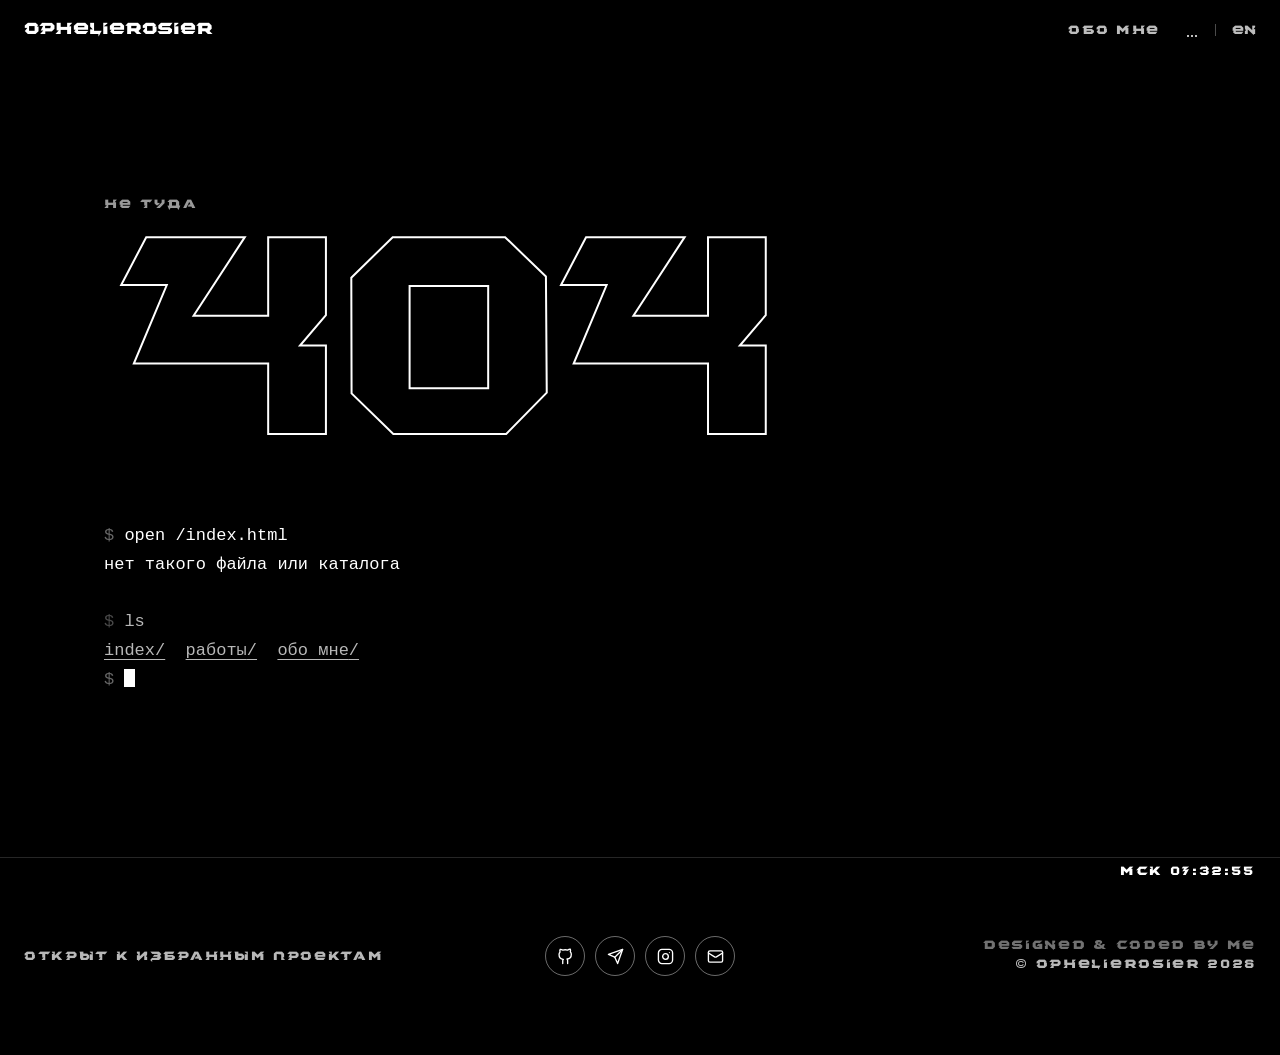
==== commit 7bafab71: "Deploy 2026-11-08 19:19" ====
--- a/index.html
+++ b/index.html
@@ -35,8 +35,9 @@
     <meta name="twitter:title" content="ophelierosier" />
     <meta name="twitter:description" content="Full-stack development, automation and visuals: TouchDesigner, Figma, After Effects." />
     <meta name="twitter:image" content="https://ophelierosier.press/og.jpg" />
-    <script type="module" crossorigin src="/assets/index-BbFrPY9X.js"></script>
+    <script type="module" crossorigin src="/assets/index-CUnB9za3.js"></script>
     <link rel="stylesheet" crossorigin href="/assets/index-I3-0a82f.css">
+    <link rel="canonical" href="https://ophelierosier.press/" />
   </head>
   <body>
     <div id="root"></div>
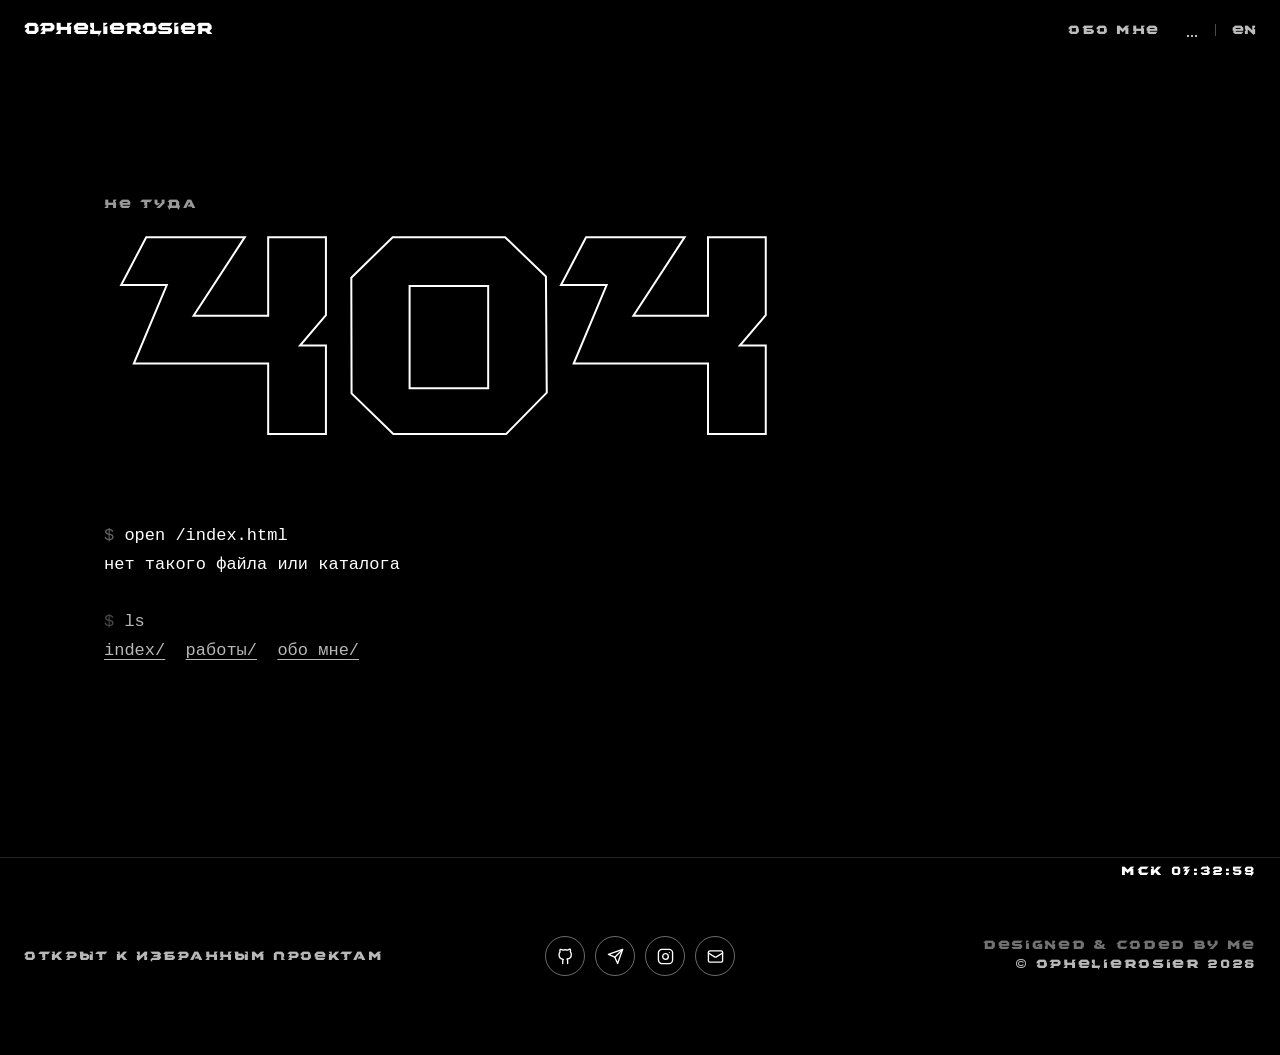
==== commit e5bd2638: "Deploy 2026-11-08 20:13" ====
--- a/index.html
+++ b/index.html
@@ -15,9 +15,9 @@
          the file at the same address leaves the old icon sitting in the tab for
          hours. Changing the address is the only reliable way to say "this is a
          different icon"; bump the number whenever the artwork changes. -->
-    <link rel="icon" href="/favicon.ico?v=2" sizes="any" />
-    <link rel="icon" href="/icon-32.png?v=2" type="image/png" sizes="32x32" />
-    <link rel="apple-touch-icon" href="/icon-180.png?v=2" />
+    <link rel="icon" href="/favicon.ico?v=3" sizes="any" />
+    <link rel="icon" href="/icon-32.png?v=3" type="image/png" sizes="32x32" />
+    <link rel="apple-touch-icon" href="/icon-180.png?v=3" />
 
     <!-- Link previews. Absolute URLs on purpose: Telegram and Slack resolve a
          relative og:image against the page, but X/Twitter does not, and the
